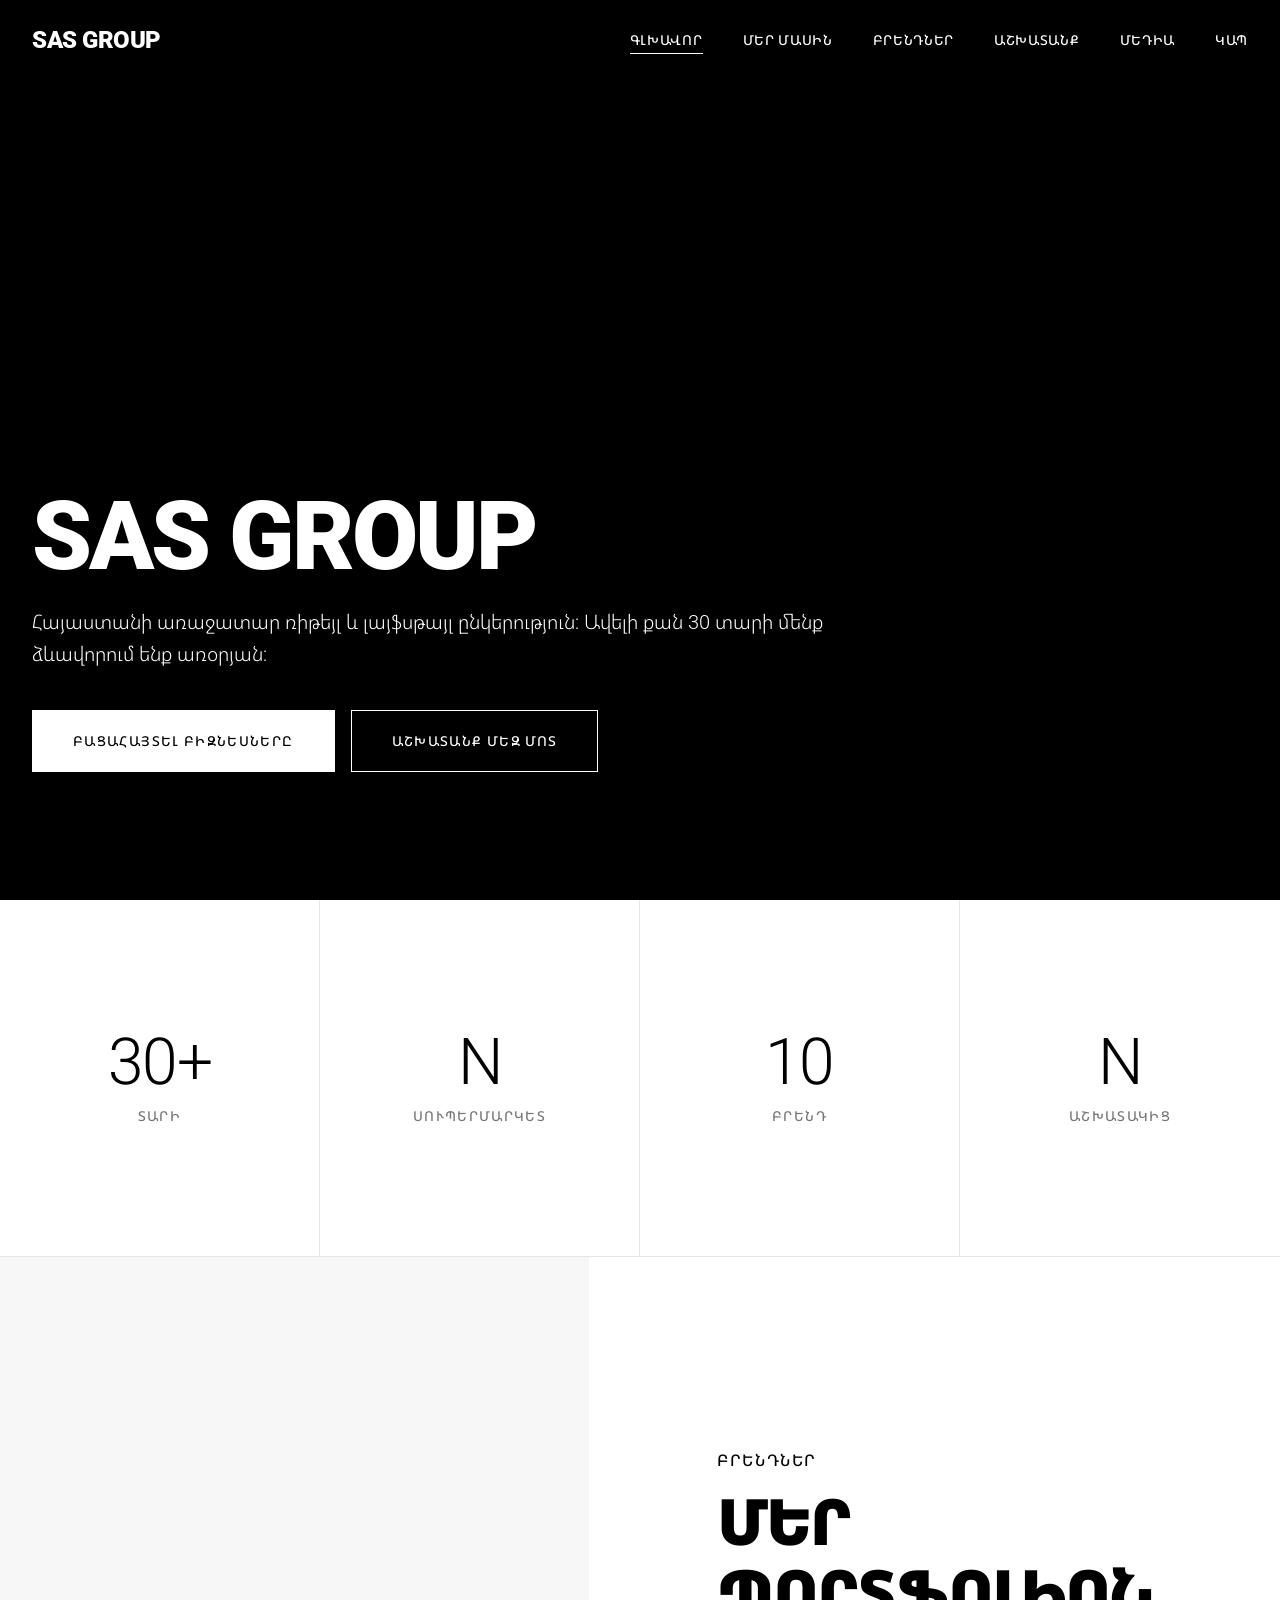
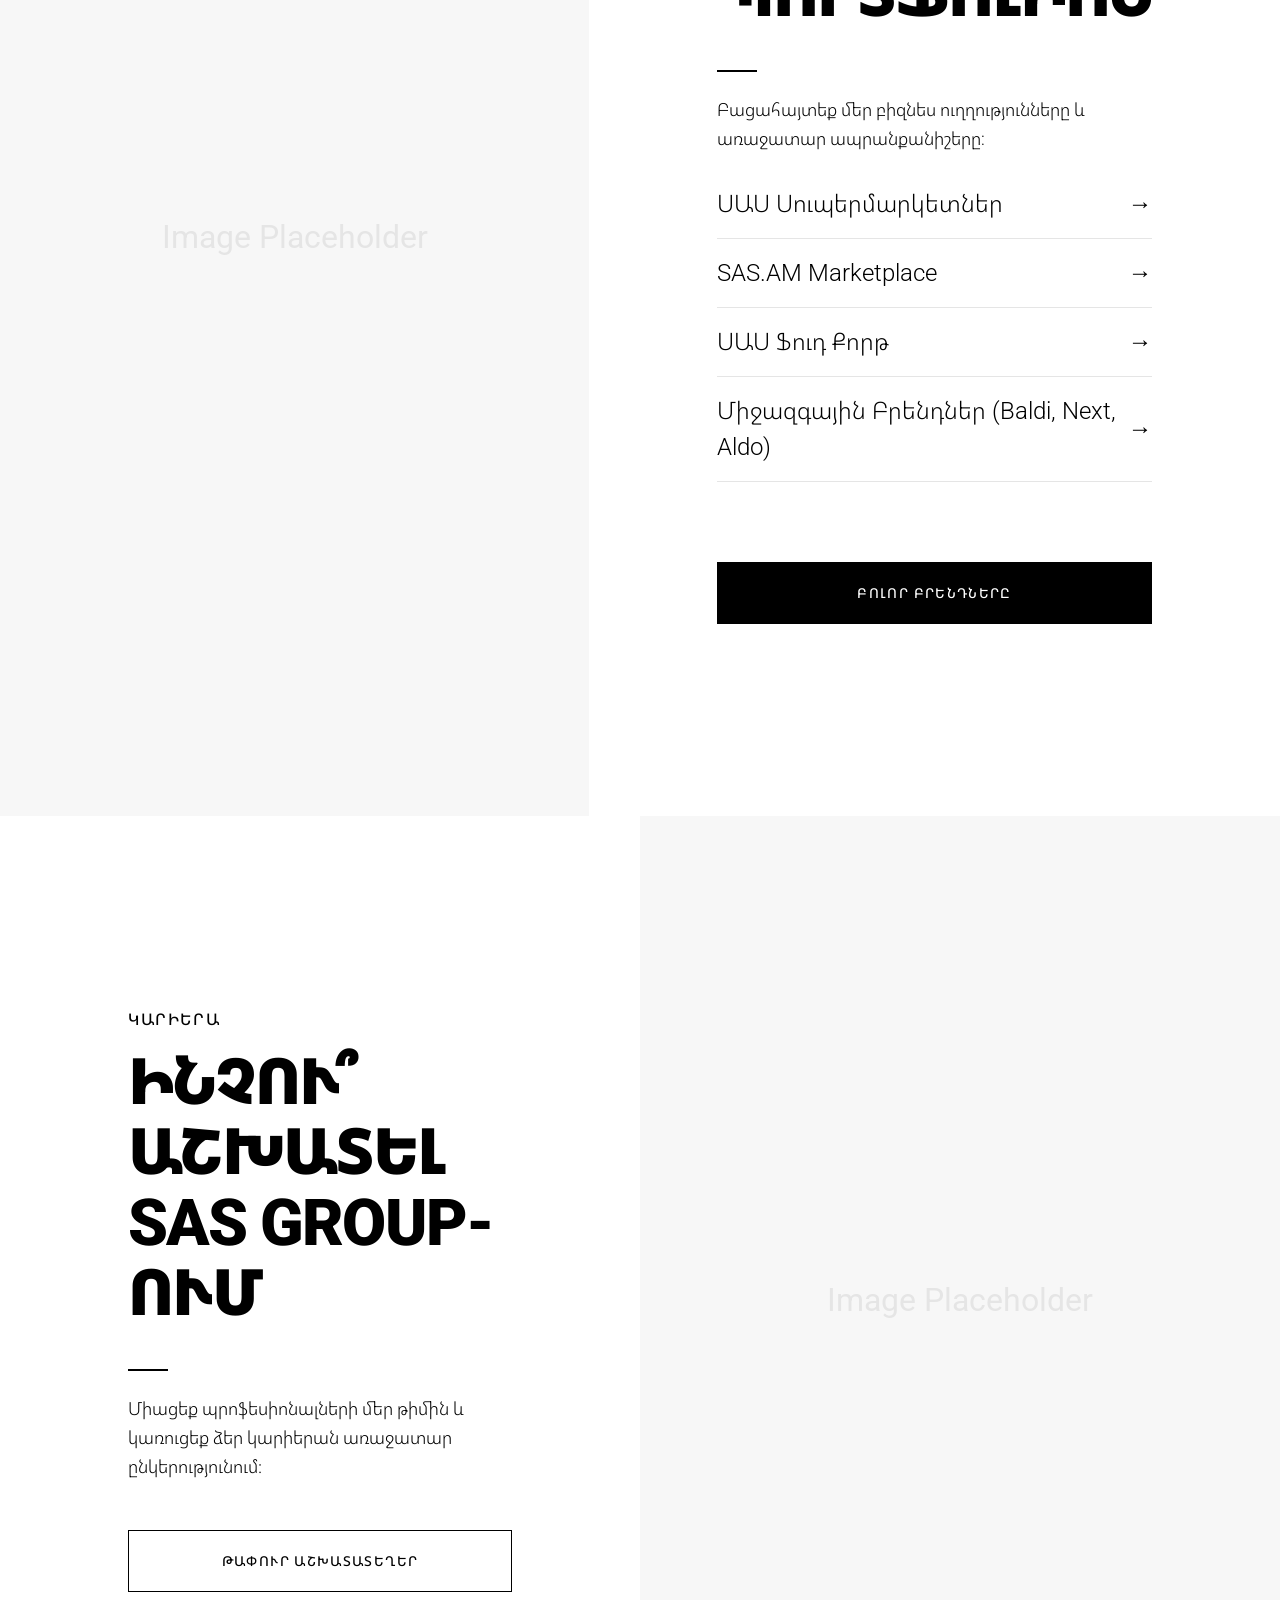
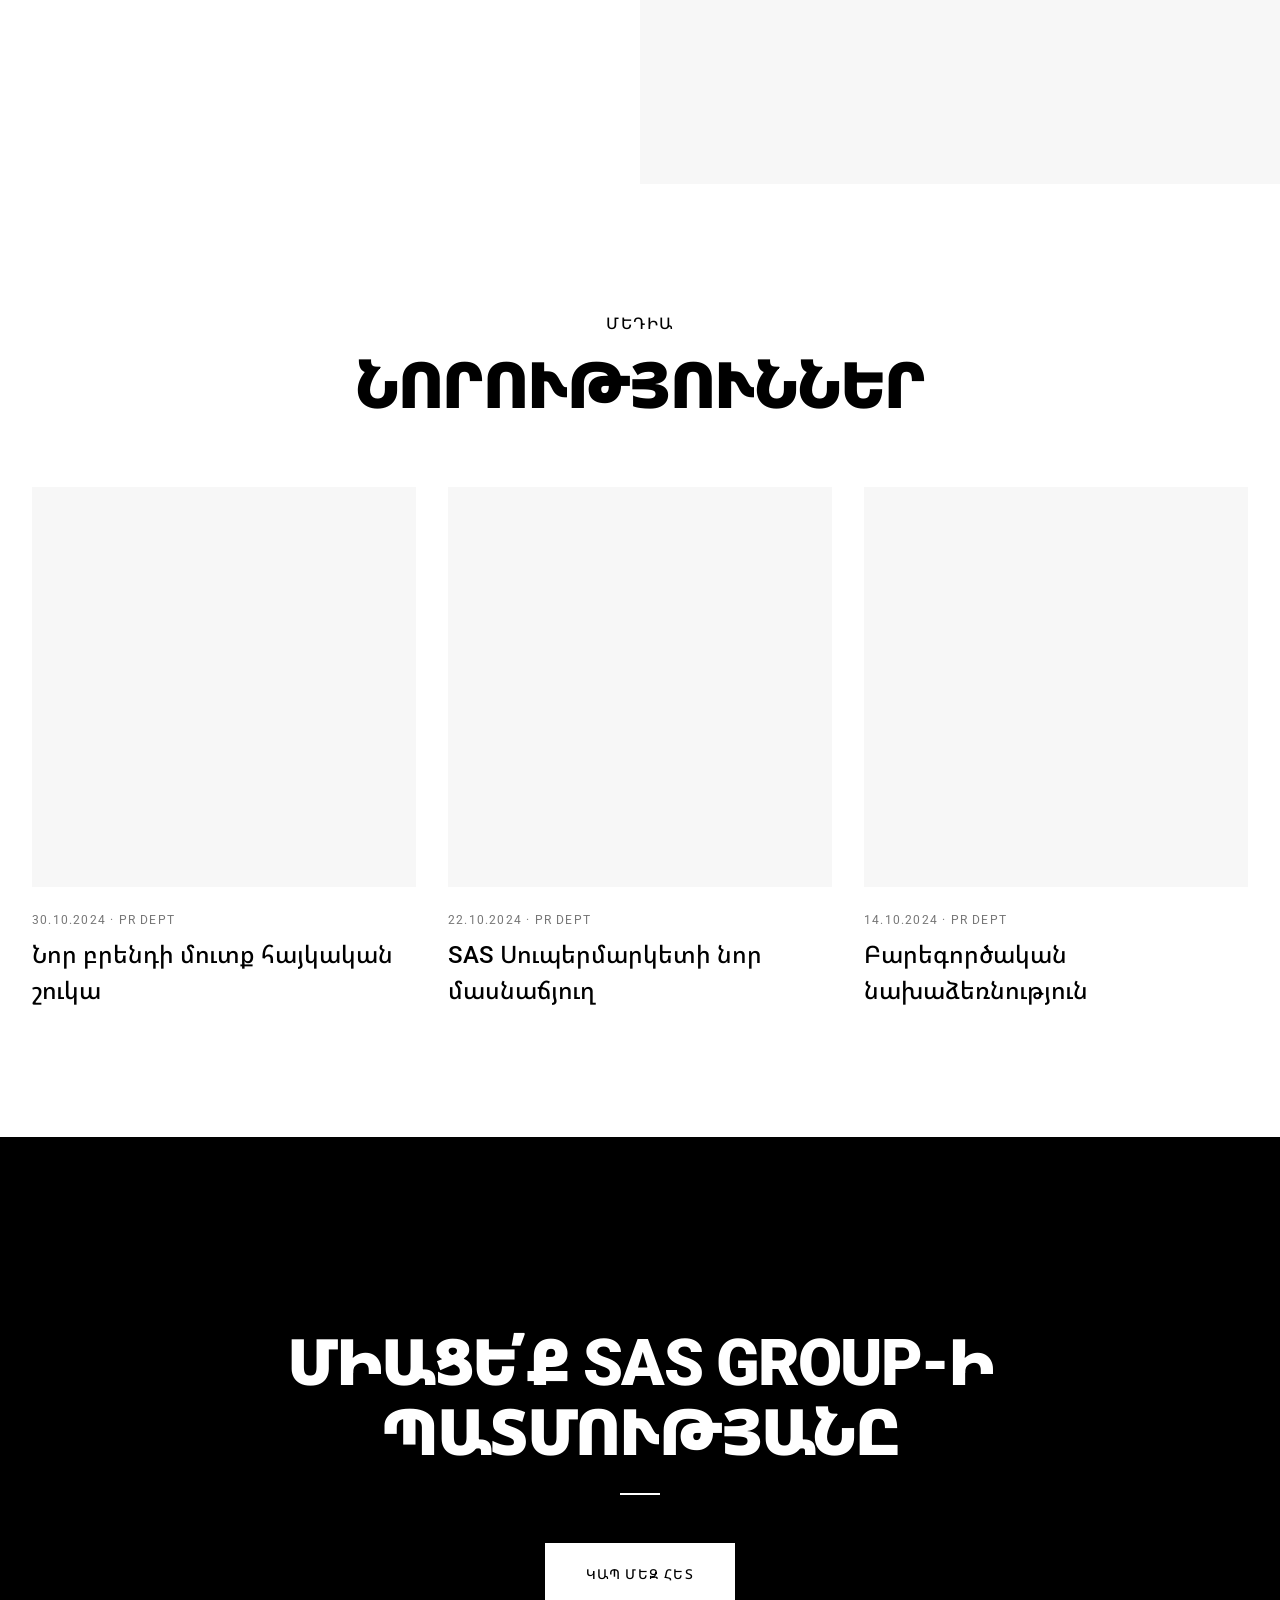
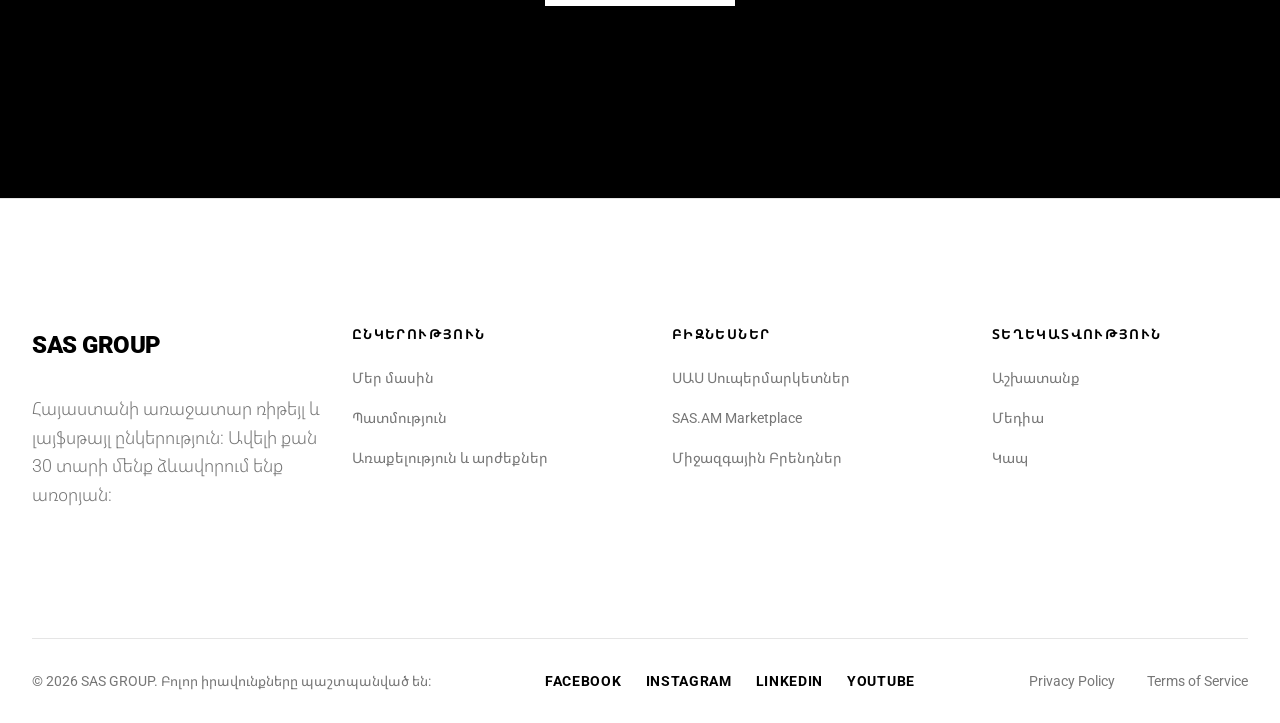
==== website/index.html @ 8ebcf010 "Initial commit" ====
<!DOCTYPE html>
<html lang="hy">
<head>
  <meta charset="UTF-8">
  <meta name="viewport" content="width=device-width, initial-scale=1.0">
  <title>SAS Group</title>
  <meta name="description" content="Հայաստանի առաջատար ռիթեյլ և լայֆսթայլ ընկերություն:">
  <link rel="stylesheet" href="css/style.css">
  <style>
    /* Inditex-style Home Page */
    .hero-fullscreen {
      position: relative;
      height: 100vh;
      width: 100%;
      overflow: hidden;
      display: flex;
      align-items: flex-end;
      padding: var(--spacing-xl) var(--spacing-md);
      color: var(--white);
    }
    
    .hero-video-wrapper {
      position: absolute;
      top: 0;
      left: 0;
      width: 100%;
      height: 100%;
      z-index: -1;
      background: var(--ink);
    }

    .hero-video-wrapper::after {
      content: '';
      position: absolute;
      top: 0;
      left: 0;
      width: 100%;
      height: 100%;
      background: rgba(0, 0, 0, 0.2); /* Subtle dark overlay for text readability */
      pointer-events: none;
    }

    .hero-video-wrapper iframe {
      width: 100vw;
      height: 56.25vw; /* 16:9 Aspect Ratio */
      min-height: 100vh;
      min-width: 177.77vh; /* 16:9 Aspect Ratio */
      position: absolute;
      top: 50%;
      left: 50%;
      transform: translate(-50%, -50%);
      pointer-events: none;
    }

    .hero-content {
      z-index: 10;
      max-width: 800px;
    }

    .hero-content h1 {
      margin-bottom: 1rem;
      text-shadow: 0 4px 12px rgba(0,0,0,0.3);
    }

    .hero-content p {
      font-size: 1.25rem;
      margin-bottom: 2.5rem;
      text-shadow: 0 2px 8px rgba(0,0,0,0.3);
    }

    /* Minimalist Stat Band */
    .stat-band {
      display: grid;
      grid-template-columns: repeat(auto-fit, minmax(200px, 1fr));
      border-bottom: 1px solid var(--grey-300);
    }

    .stat-item {
      padding: var(--spacing-xl) var(--spacing-md);
      text-align: center;
      border-right: 1px solid var(--grey-300);
    }

    .stat-item:last-child {
      border-right: none;
    }

    .stat-item h3 {
      font-size: 4rem;
      font-weight: 300;
      margin-bottom: 0.5rem;
      color: var(--ink);
    }

    .stat-item p {
      font-size: 0.85rem;
      text-transform: uppercase;
      letter-spacing: 0.1em;
      color: var(--grey-600);
      font-weight: 500;
    }

    /* Large imagery blocks */
    .brand-showcase {
      display: grid;
      grid-template-columns: 1fr 1fr;
      min-height: 80vh;
    }

    .brand-showcase-img {
      background: var(--grey-100);
      background-size: cover;
      background-position: center;
      display: flex;
      align-items: center;
      justify-content: center;
      color: var(--grey-300);
      font-size: 2rem;
    }

    .brand-showcase-content {
      padding: var(--spacing-xxl) var(--spacing-xl);
      display: flex;
      flex-direction: column;
      justify-content: center;
      background: var(--white);
    }

    .brand-list {
      list-style: none;
      margin: 2rem 0;
    }

    .brand-list li {
      font-size: 1.5rem;
      font-weight: 300;
      margin-bottom: 1rem;
      border-bottom: 1px solid var(--grey-300);
      padding-bottom: 1rem;
      display: flex;
      justify-content: space-between;
      align-items: center;
    }

    .brand-list li a {
      color: var(--ink);
    }

    .brand-list li a:hover {
      opacity: 0.5;
    }

    /* News Strip Minimal */
    .news-strip {
      display: grid;
      grid-template-columns: repeat(auto-fit, minmax(350px, 1fr));
      gap: 2rem;
      padding: 0 var(--spacing-md);
    }

    .news-item {
      display: block;
      group: hover;
    }

    .news-item-img {
      height: 400px;
      background: var(--grey-100);
      margin-bottom: 1.5rem;
      transition: opacity var(--transition-fast);
    }

    .news-item:hover .news-item-img {
      opacity: 0.8;
    }

    .news-meta {
      font-size: 0.75rem;
      text-transform: uppercase;
      letter-spacing: 0.1em;
      color: var(--grey-600);
      margin-bottom: 0.5rem;
    }

    .news-title {
      font-size: 1.5rem;
      font-weight: 500;
    }

    .cta-minimal {
      padding: var(--spacing-xxl) var(--spacing-md);
      text-align: center;
      background: var(--ink);
      color: var(--white);
    }

    @media (max-width: 992px) {
      .brand-showcase {
        grid-template-columns: 1fr;
      }
      .brand-showcase-img {
        height: 50vh;
      }
      .brand-showcase-content {
        padding: var(--spacing-xl) var(--spacing-md);
      }
      .stat-band {
        grid-template-columns: 1fr 1fr;
      }
      .stat-item {
        border-bottom: 1px solid var(--grey-300);
      }
    }
  </style>
</head>
<body>

  <!-- Header -->
  <header class="site-header">
    <div class="container nav-container">
      <a href="index.html" class="logo">SAS GROUP</a>
      <button class="mobile-menu-btn" aria-label="Toggle menu">
        <svg width="24" height="24" viewBox="0 0 24 24" fill="none" stroke="currentColor" stroke-width="1.5" stroke-linecap="round" stroke-linejoin="round"><line x1="3" y1="12" x2="21" y2="12"></line><line x1="3" y1="6" x2="21" y2="6"></line><line x1="3" y1="18" x2="21" y2="18"></line></svg>
      </button>
      <nav class="main-nav">
        <a href="index.html" class="nav-link active">Գլխավոր</a>
        <a href="about.html" class="nav-link">Մեր մասին</a>
        <a href="brands.html" class="nav-link">Բրենդներ</a>
        <a href="careers.html" class="nav-link">Աշխատանք</a>
        <a href="media.html" class="nav-link">Մեդիա</a>
        <a href="contact.html" class="nav-link">Կապ</a>
      </nav>
    </div>
  </header>

  <main>
    <!-- Hero Section with YouTube Background -->
    <section class="hero-fullscreen">
      <div class="hero-video-wrapper">
        <iframe src="https://www.youtube.com/embed/kv7c38KNfe0?autoplay=1&mute=1&loop=1&playlist=kv7c38KNfe0&controls=0" title="SAS Supermarket&#39;s new application" frameborder="0" allow="accelerometer; autoplay; clipboard-write; encrypted-media; gyroscope; picture-in-picture; web-share" referrerpolicy="strict-origin-when-cross-origin" allowfullscreen></iframe>
      </div>
      <div class="hero-content fade-in-up">
        <h1>SAS GROUP</h1>
        <p>Հայաստանի առաջատար ռիթեյլ և լայֆսթայլ ընկերություն: Ավելի քան 30 տարի մենք ձևավորում ենք առօրյան:</p>
        <div style="display: flex; gap: 1rem; flex-wrap: wrap;">
          <a href="brands.html" class="btn btn-white">Բացահայտել Բիզնեսները</a>
          <a href="careers.html" class="btn btn-outline-white">Աշխատանք մեզ մոտ</a>
        </div>
      </div>
    </section>

    <!-- Minimalist Stat Band -->
    <section class="stat-band fade-in-up">
      <div class="stat-item">
        <h3>30+</h3>
        <p>տարի</p>
      </div>
      <div class="stat-item">
        <h3>N</h3>
        <p>սուպերմարկետ</p>
      </div>
      <div class="stat-item">
        <h3>10</h3>
        <p>բրենդ</p>
      </div>
      <div class="stat-item">
        <h3>N</h3>
        <p>աշխատակից</p>
      </div>
    </section>

    <!-- Edge-to-Edge Brand Showcase -->
    <section class="brand-showcase edge-to-edge">
      <div class="brand-showcase-img">
        <span>Image Placeholder</span>
      </div>
      <div class="brand-showcase-content fade-in-up">
        <span class="subtitle">Բրենդներ</span>
        <h2>Մեր Պորտֆոլիոն</h2>
        <div class="divider-short"></div>
        <p>Բացահայտեք մեր բիզնես ուղղությունները և առաջատար ապրանքանիշերը:</p>
        
        <ul class="brand-list">
          <li><a href="brands.html">ՍԱՍ Սուպերմարկետներ</a> <span>&rarr;</span></li>
          <li><a href="https://sas.am" target="_blank">SAS.AM Marketplace</a> <span>&rarr;</span></li>
          <li><a href="brands.html">ՍԱՍ Ֆուդ Քորթ</a> <span>&rarr;</span></li>
          <li><a href="brands.html">Միջազգային Բրենդներ (Baldi, Next, Aldo)</a> <span>&rarr;</span></li>
        </ul>

        <a href="brands.html" class="btn btn-primary" style="margin-top: 2rem;">Բոլոր Բրենդները</a>
      </div>
    </section>

    <section class="brand-showcase edge-to-edge" style="direction: rtl;">
      <div class="brand-showcase-img">
        <span>Image Placeholder</span>
      </div>
      <div class="brand-showcase-content fade-in-up" style="direction: ltr;">
        <span class="subtitle">Կարիերա</span>
        <h2>Ինչու՞ աշխատել SAS Group-ում</h2>
        <div class="divider-short"></div>
        <p>Միացեք պրոֆեսիոնալների մեր թիմին և կառուցեք ձեր կարիերան առաջատար ընկերությունում։</p>
        
        <a href="careers.html" class="btn btn-secondary" style="margin-top: 3rem;">Թափուր Աշխատատեղեր</a>
      </div>
    </section>

    <!-- Editorial News Strip -->
    <section class="section container">
      <div class="fade-in-up" style="text-align: center; margin-bottom: 4rem;">
        <span class="subtitle">Մեդիա</span>
        <h2>Նորություններ</h2>
      </div>
      
      <div class="news-strip">
        <a href="media.html" class="news-item fade-in-up">
          <div class="news-item-img"></div>
          <div class="news-meta">30.10.2024 &middot; PR Dept</div>
          <div class="news-title">Նոր բրենդի մուտք հայկական շուկա</div>
        </a>
        <a href="media.html" class="news-item fade-in-up" style="transition-delay: 0.1s;">
          <div class="news-item-img"></div>
          <div class="news-meta">22.10.2024 &middot; PR Dept</div>
          <div class="news-title">SAS Սուպերմարկետի նոր մասնաճյուղ</div>
        </a>
        <a href="media.html" class="news-item fade-in-up" style="transition-delay: 0.2s;">
          <div class="news-item-img"></div>
          <div class="news-meta">14.10.2024 &middot; PR Dept</div>
          <div class="news-title">Բարեգործական նախաձեռնություն</div>
        </a>
      </div>
    </section>

    <!-- Minimal CTA -->
    <section class="cta-minimal edge-to-edge fade-in-up">
      <div class="container">
        <h2>Միացե՛ք SAS Group-ի պատմությանը</h2>
        <div class="divider-short divider-center" style="background-color: var(--white);"></div>
        <div style="margin-top: 3rem;">
          <a href="contact.html" class="btn btn-white">Կապ մեզ հետ</a>
        </div>
      </div>
    </section>
  </main>

  <!-- Footer -->
  <footer class="site-footer">
    <div class="container">
      <div class="footer-grid">
        <div class="footer-col" style="flex: 2; min-width: 300px;">
          <a href="index.html" class="logo" style="margin-bottom: 2rem; display: block;">SAS GROUP</a>
          <p class="text-muted" style="max-width: 400px;">Հայաստանի առաջատար ռիթեյլ և լայֆսթայլ ընկերություն: Ավելի քան 30 տարի մենք ձևավորում ենք առօրյան:</p>
        </div>
        
        <div class="footer-col">
          <h4>Ընկերություն</h4>
          <ul class="footer-links">
            <li><a href="about.html">Մեր մասին</a></li>
            <li><a href="about.html#history">Պատմություն</a></li>
            <li><a href="about.html#mission">Առաքելություն և արժեքներ</a></li>
          </ul>
        </div>
        
        <div class="footer-col">
          <h4>Բիզնեսներ</h4>
          <ul class="footer-links">
            <li><a href="brands.html">ՍԱՍ Սուպերմարկետներ</a></li>
            <li><a href="https://sas.am">SAS.AM Marketplace</a></li>
            <li><a href="brands.html">Միջազգային Բրենդներ</a></li>
          </ul>
        </div>
        
        <div class="footer-col">
          <h4>Տեղեկատվություն</h4>
          <ul class="footer-links">
            <li><a href="careers.html">Աշխատանք</a></li>
            <li><a href="media.html">Մեդիա</a></li>
            <li><a href="contact.html">Կապ</a></li>
          </ul>
        </div>
      </div>
      
      <div class="footer-bottom">
        <div>&copy; 2026 SAS GROUP. Բոլոր իրավունքները պաշտպանված են:</div>
        <div class="social-links" style="margin-top: 0;">
          <a href="#">Facebook</a>
          <a href="#">Instagram</a>
          <a href="#">LinkedIn</a>
          <a href="#">YouTube</a>
        </div>
        <div style="display: flex; gap: 2rem;">
          <a href="#">Privacy Policy</a>
          <a href="#">Terms of Service</a>
        </div>
      </div>
    </div>
  </footer>

  <script src="js/main.js"></script>
</body>
</html>
---- website/css/style.css ----
@import url('https://fonts.googleapis.com/css2?family=Roboto:wght@300;400;500;700;900&family=Noto+Sans+Armenian:wght@300;400;500;700;900&display=swap');

:root {
  /* Inditex Minimalist Colors */
  --ink: #000000;
  --ink-light: #333333;
  --grey-600: #767676;
  --grey-300: #E5E5E5;
  --grey-100: #F7F7F7;
  --white: #FFFFFF;
  
  /* Brand Accents (used very sparingly) */
  --cobalt: #015CAB;
  --red: #EB262E;

  /* Typography */
  --font-primary: "Roboto", "Noto Sans Armenian", sans-serif;
  
  /* Spacing */
  --spacing-xs: 0.5rem;
  --spacing-sm: 1rem;
  --spacing-md: 2rem;
  --spacing-lg: 4rem;
  --spacing-xl: 8rem;
  --spacing-xxl: 12rem;

  /* Transitions */
  --transition-fast: 0.3s cubic-bezier(0.25, 0.46, 0.45, 0.94);
  --transition-slow: 0.8s cubic-bezier(0.16, 1, 0.3, 1);
  
  /* Radii - Sharp edges for editorial look */
  --radius-sm: 0;
  --radius-md: 0;
  --radius-lg: 0;
}

/* Reset */
* {
  box-sizing: border-box;
  margin: 0;
  padding: 0;
}

html {
  scroll-behavior: smooth;
  font-size: 16px;
}

body {
  font-family: var(--font-primary);
  color: var(--ink);
  background-color: var(--white);
  line-height: 1.5;
  -webkit-font-smoothing: antialiased;
  -moz-osx-font-smoothing: grayscale;
  overflow-x: hidden;
}

a {
  text-decoration: none;
  color: inherit;
  transition: color var(--transition-fast), opacity var(--transition-fast);
}

img, video, iframe {
  max-width: 100%;
  height: auto;
  display: block;
}

/* Layout */
.container {
  width: 100%;
  max-width: 1440px;
  margin: 0 auto;
  padding: 0 var(--spacing-md);
}

.section {
  padding: var(--spacing-xl) 0;
}

.edge-to-edge {
  padding-left: 0;
  padding-right: 0;
  max-width: 100%;
}

/* Typography - Bold, stark, contrasting */
h1, h2, h3, h4, h5, h6 {
  font-weight: 900;
  line-height: 1.1;
  margin-bottom: var(--spacing-sm);
  letter-spacing: -0.03em;
  text-transform: uppercase;
}

h1 { font-size: clamp(3rem, 8vw, 6rem); }
h2 { font-size: clamp(2.5rem, 5vw, 4rem); }
h3 { font-size: 2rem; }
h4 { font-size: 1.25rem; font-weight: 700; letter-spacing: 0; }

p {
  font-weight: 300;
  font-size: 1.125rem;
  line-height: 1.6;
}

.text-muted {
  color: var(--grey-600);
}

.subtitle {
  font-size: 1rem;
  font-weight: 500;
  text-transform: uppercase;
  letter-spacing: 0.1em;
  margin-bottom: 1rem;
  display: block;
}

/* Header & Navigation */
.site-header {
  position: fixed;
  top: 0;
  left: 0;
  width: 100%;
  z-index: 100;
  background: transparent;
  transition: background-color var(--transition-fast), color var(--transition-fast);
  color: var(--white);
}

.site-header.scrolled {
  background: var(--white);
  color: var(--ink);
  border-bottom: 1px solid var(--grey-300);
}

.site-header.dark-mode {
  color: var(--ink); /* Used for pages without a dark hero */
}

.nav-container {
  display: flex;
  align-items: center;
  justify-content: space-between;
  height: 80px;
}

.logo {
  font-size: 1.5rem;
  font-weight: 900;
  letter-spacing: -0.02em;
}

/* Override the colored logo for Inditex style */
.logo .sas, .logo .group {
  color: inherit; 
}

.main-nav {
  display: flex;
  gap: 2.5rem;
  align-items: center;
}

.nav-link {
  font-size: 0.85rem;
  font-weight: 500;
  text-transform: uppercase;
  letter-spacing: 0.05em;
  position: relative;
}

.nav-link::after {
  content: '';
  position: absolute;
  bottom: -4px;
  left: 0;
  width: 100%;
  height: 1px;
  background-color: currentColor;
  transform: scaleX(0);
  transform-origin: right;
  transition: transform var(--transition-fast);
}

.nav-link:hover::after, .nav-link.active::after {
  transform: scaleX(1);
  transform-origin: left;
}

.mobile-menu-btn {
  display: none;
  background: none;
  border: none;
  cursor: pointer;
  color: inherit;
}

/* Buttons */
.btn {
  display: inline-flex;
  align-items: center;
  justify-content: center;
  padding: 1.25rem 2.5rem;
  font-weight: 500;
  font-size: 0.85rem;
  text-transform: uppercase;
  letter-spacing: 0.1em;
  border-radius: 0;
  cursor: pointer;
  transition: all var(--transition-fast);
  text-align: center;
}

.btn-primary {
  background-color: var(--ink);
  color: var(--white);
  border: 1px solid var(--ink);
}

.btn-primary:hover {
  background-color: transparent;
  color: var(--ink);
}

.btn-secondary {
  background-color: transparent;
  color: var(--ink);
  border: 1px solid var(--ink);
}

.btn-secondary:hover {
  background-color: var(--ink);
  color: var(--white);
}

.btn-white {
  background-color: var(--white);
  color: var(--ink);
  border: 1px solid var(--white);
}

.btn-white:hover {
  background-color: transparent;
  color: var(--white);
}

.btn-outline-white {
  background-color: transparent;
  color: var(--white);
  border: 1px solid var(--white);
}

.btn-outline-white:hover {
  background-color: var(--white);
  color: var(--ink);
}

/* Hairline dividers */
.divider {
  width: 100%;
  height: 1px;
  background-color: var(--grey-300);
  margin: var(--spacing-lg) 0;
}

.divider-short {
  width: 40px;
  height: 2px;
  background-color: var(--ink);
  margin: 1.5rem 0;
}

.divider-center {
  margin-left: auto;
  margin-right: auto;
}

/* Footer */
.site-footer {
  background-color: var(--white);
  color: var(--ink);
  padding: var(--spacing-xl) 0 var(--spacing-md);
  border-top: 1px solid var(--grey-300);
}

.footer-grid {
  display: grid;
  grid-template-columns: repeat(auto-fit, minmax(200px, 1fr));
  gap: var(--spacing-lg);
  margin-bottom: var(--spacing-xl);
}

.footer-col h4 {
  color: var(--ink);
  font-size: 0.85rem;
  text-transform: uppercase;
  letter-spacing: 0.1em;
  margin-bottom: 1.5rem;
}

.footer-links {
  list-style: none;
}

.footer-links li {
  margin-bottom: 1rem;
}

.footer-links a {
  color: var(--grey-600);
  font-size: 0.9rem;
}

.footer-links a:hover {
  color: var(--ink);
}

.social-links {
  display: flex;
  gap: 1.5rem;
  margin-top: 1rem;
}

.social-links a {
  color: var(--ink);
  font-size: 0.85rem;
  text-transform: uppercase;
  font-weight: 700;
  letter-spacing: 0.05em;
}

.social-links a:hover {
  opacity: 0.6;
}

.footer-bottom {
  border-top: 1px solid var(--grey-300);
  padding-top: var(--spacing-md);
  display: flex;
  justify-content: space-between;
  align-items: center;
  color: var(--grey-600);
  font-size: 0.85rem;
  flex-wrap: wrap;
  gap: 1rem;
}

/* Utility Animations */
.fade-in-up {
  opacity: 0;
  transform: translateY(40px);
  transition: opacity var(--transition-slow), transform var(--transition-slow);
}

.fade-in-up.visible {
  opacity: 1;
  transform: translateY(0);
}

/* Responsive */
@media (max-width: 992px) {
  .main-nav {
    position: fixed;
    top: 0;
    left: 0;
    width: 100%;
    height: 100vh;
    background: var(--white);
    color: var(--ink);
    flex-direction: column;
    justify-content: center;
    align-items: center;
    gap: 2rem;
    opacity: 0;
    visibility: hidden;
    transition: all var(--transition-fast);
  }

  .main-nav.active {
    opacity: 1;
    visibility: visible;
  }

  .nav-link {
    font-size: 2rem;
  }

  .mobile-menu-btn {
    display: block;
    z-index: 101;
  }
}
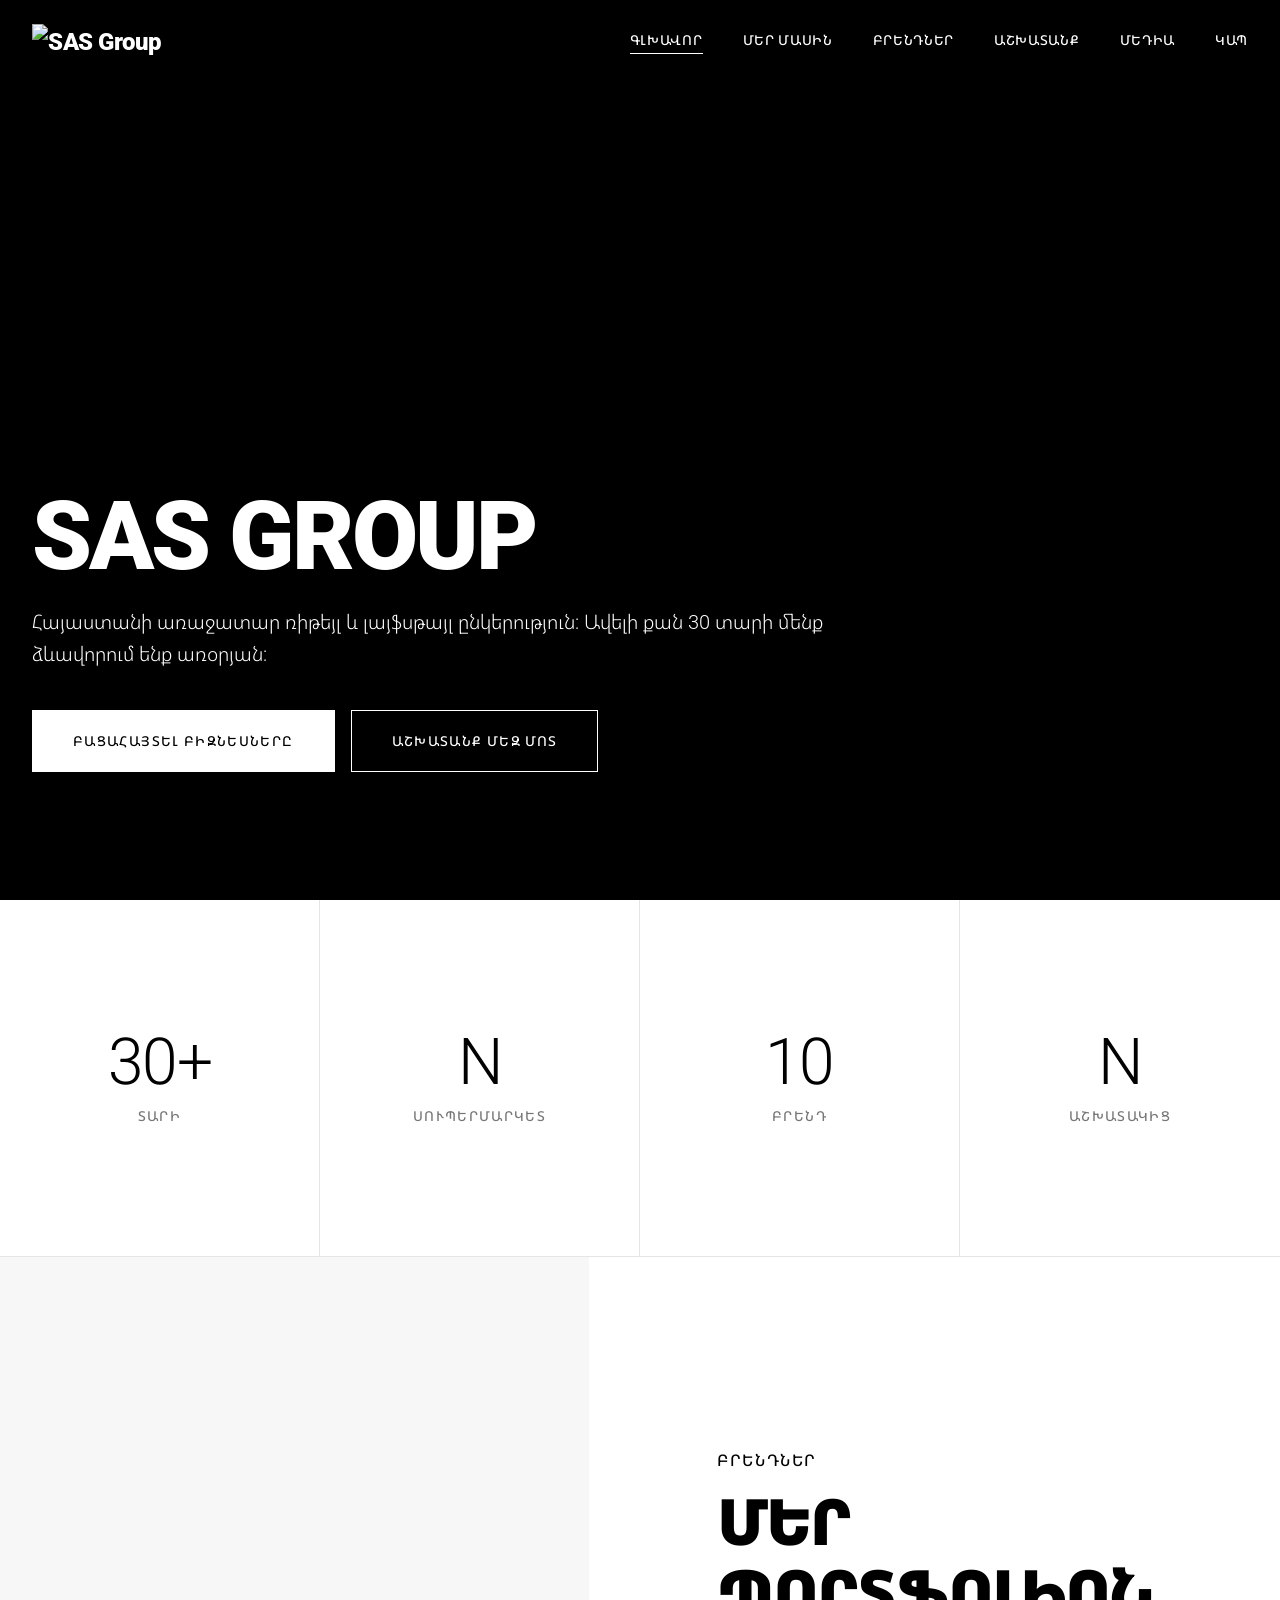
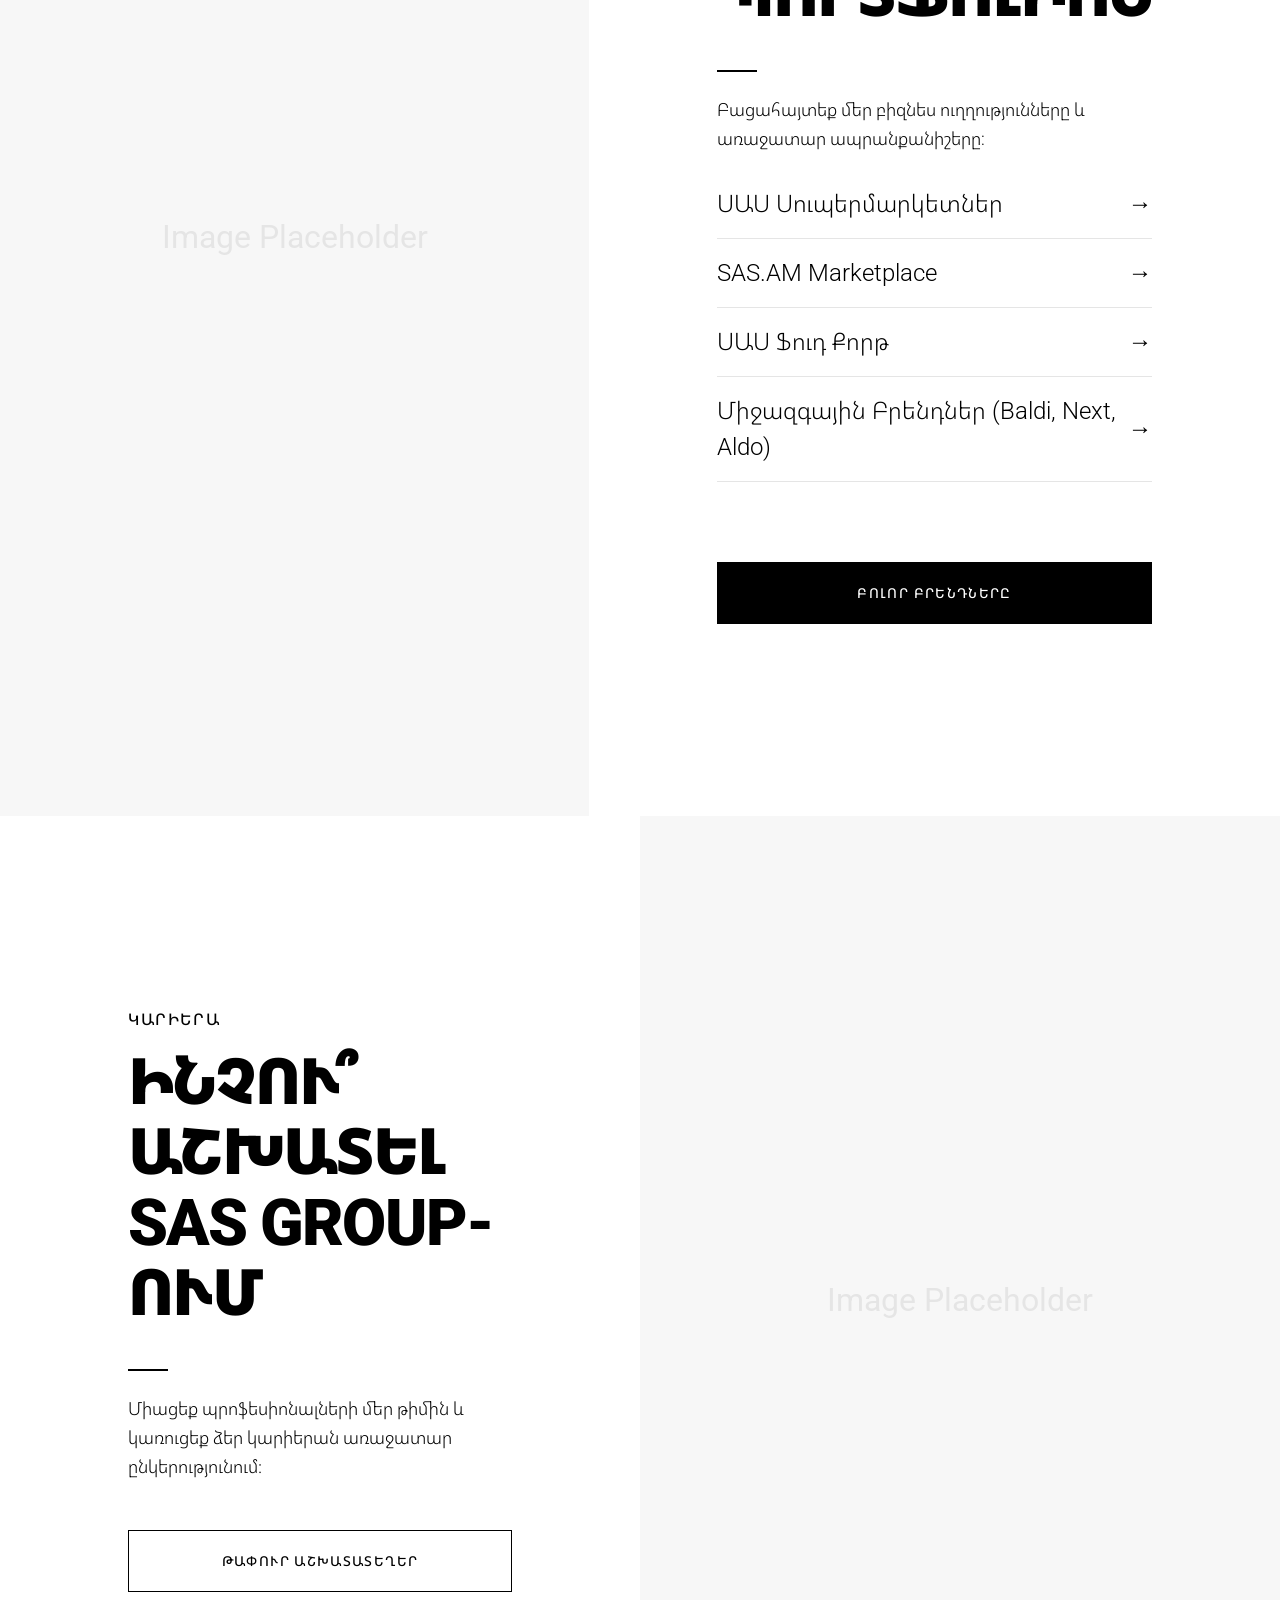
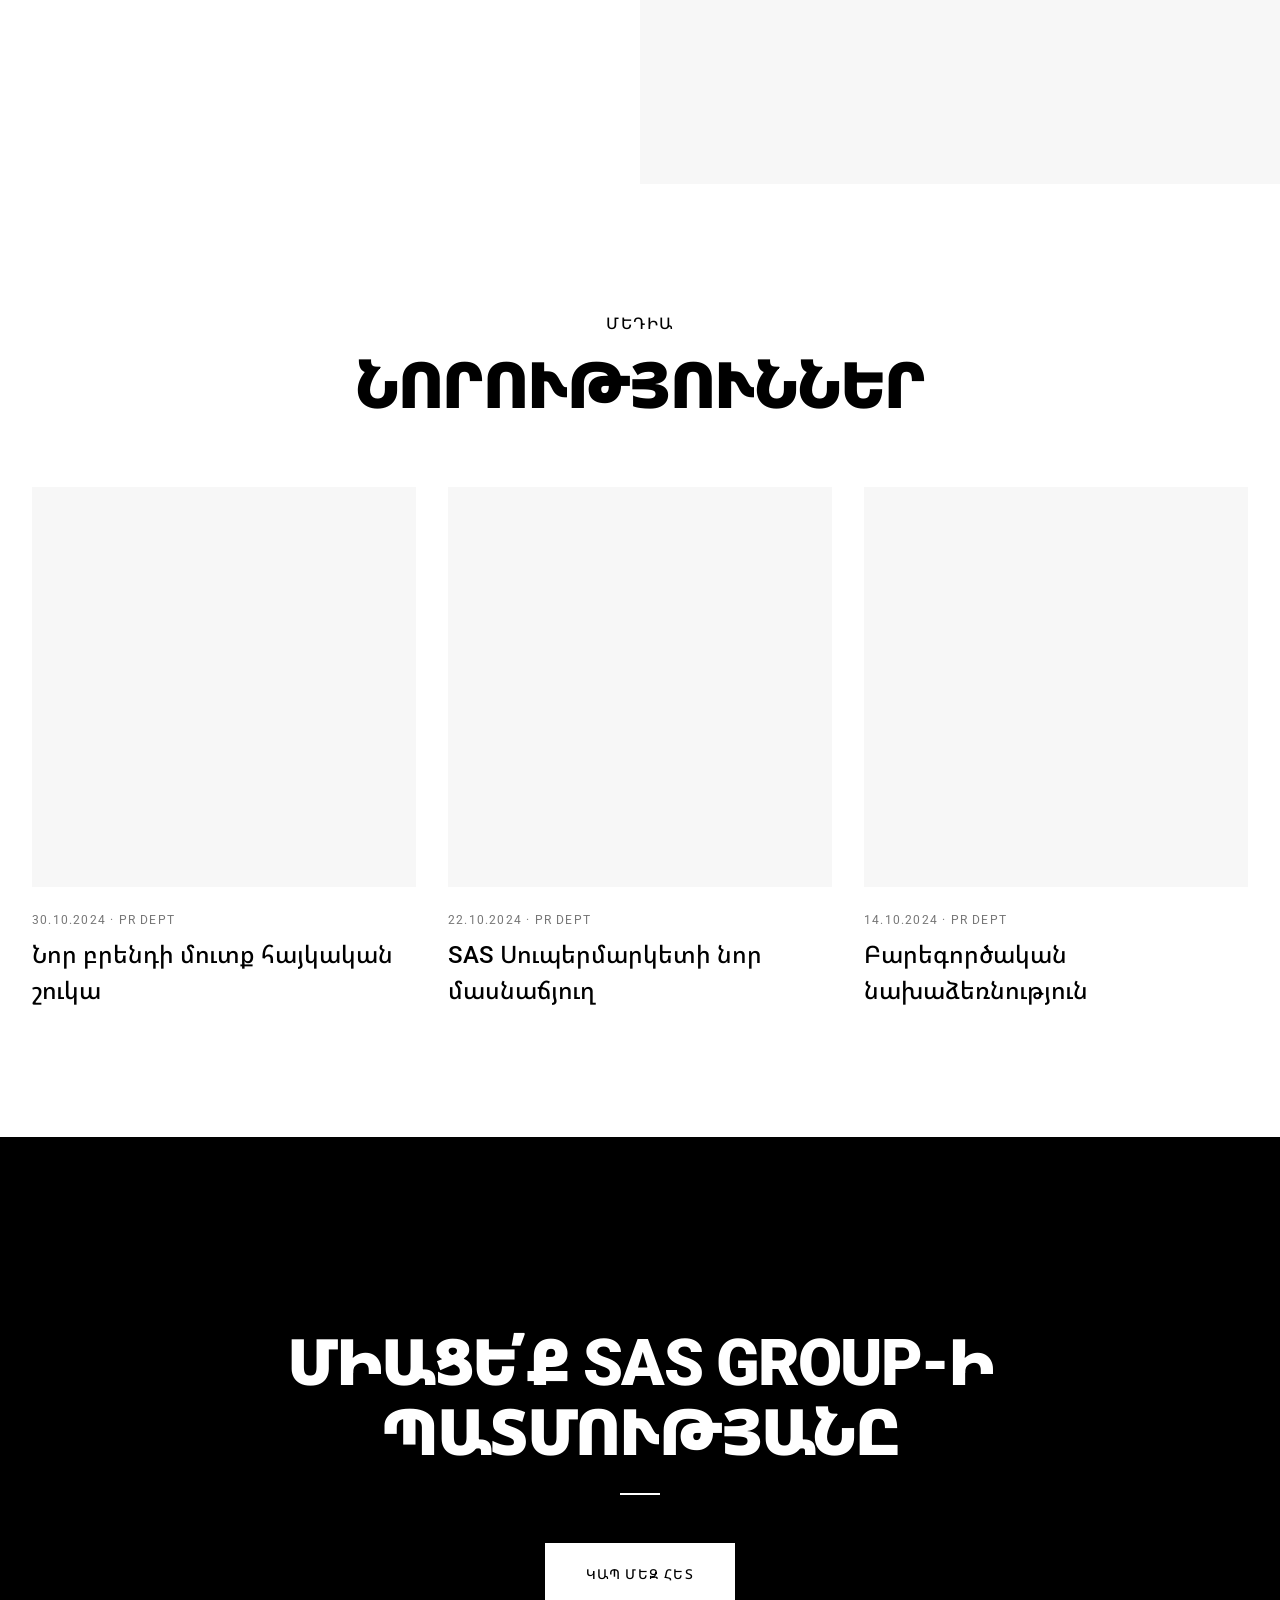
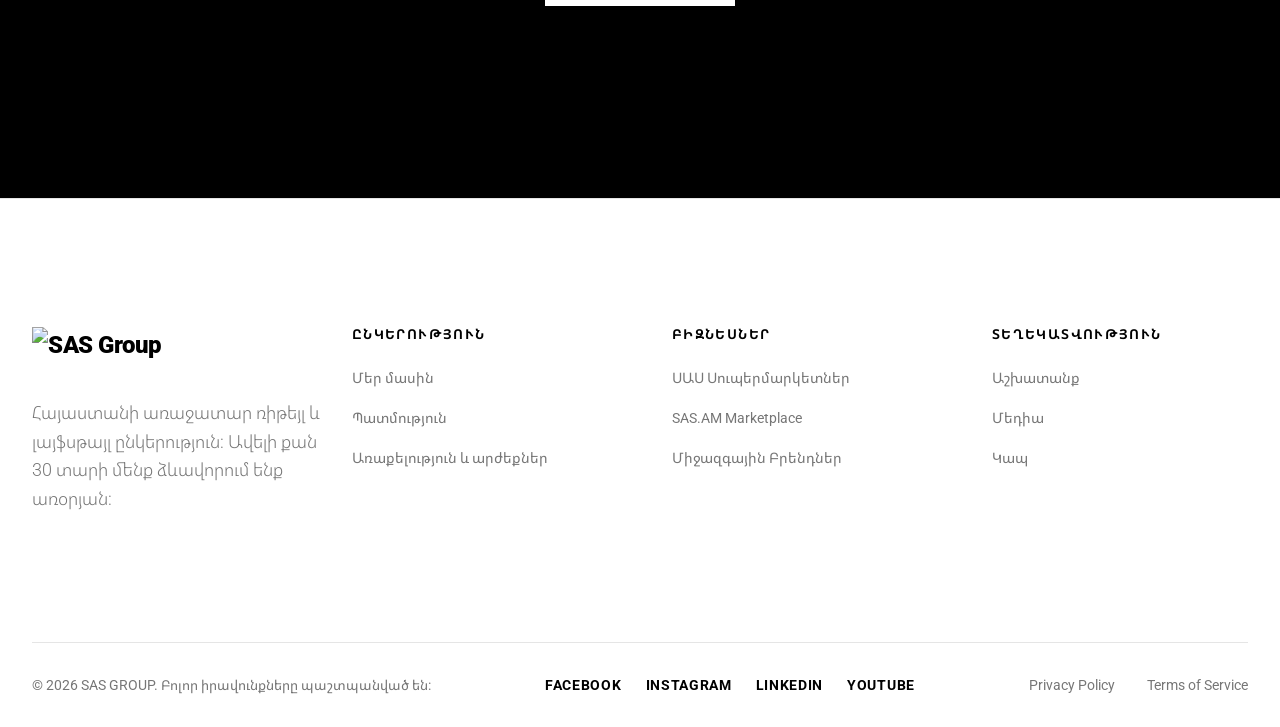
==== commit 82f8f18d: "Update text logos to image logos" ====
--- a/website/index.html
+++ b/website/index.html
@@ -218,7 +218,7 @@
   <!-- Header -->
   <header class="site-header">
     <div class="container nav-container">
-      <a href="index.html" class="logo">SAS GROUP</a>
+      <a href="index.html" class="logo"><img src="https://cdn.staff.am/staff.am/upload/3/e/c/4/3ec48d49.png.webp" alt="SAS Group" style="height: 32px; width: auto; object-fit: contain;"></a>
       <button class="mobile-menu-btn" aria-label="Toggle menu">
         <svg width="24" height="24" viewBox="0 0 24 24" fill="none" stroke="currentColor" stroke-width="1.5" stroke-linecap="round" stroke-linejoin="round"><line x1="3" y1="12" x2="21" y2="12"></line><line x1="3" y1="6" x2="21" y2="6"></line><line x1="3" y1="18" x2="21" y2="18"></line></svg>
       </button>
@@ -348,7 +348,9 @@
     <div class="container">
       <div class="footer-grid">
         <div class="footer-col" style="flex: 2; min-width: 300px;">
-          <a href="index.html" class="logo" style="margin-bottom: 2rem; display: block;">SAS GROUP</a>
+          <a href="index.html" class="logo" style="margin-bottom: 2rem; display: block;">
+            <img src="https://cdn.staff.am/staff.am/upload/3/e/c/4/3ec48d49.png.webp" alt="SAS Group" style="height: 40px; width: auto; object-fit: contain;">
+          </a>
           <p class="text-muted" style="max-width: 400px;">Հայաստանի առաջատար ռիթեյլ և լայֆսթայլ ընկերություն: Ավելի քան 30 տարի մենք ձևավորում ենք առօրյան:</p>
         </div>
         
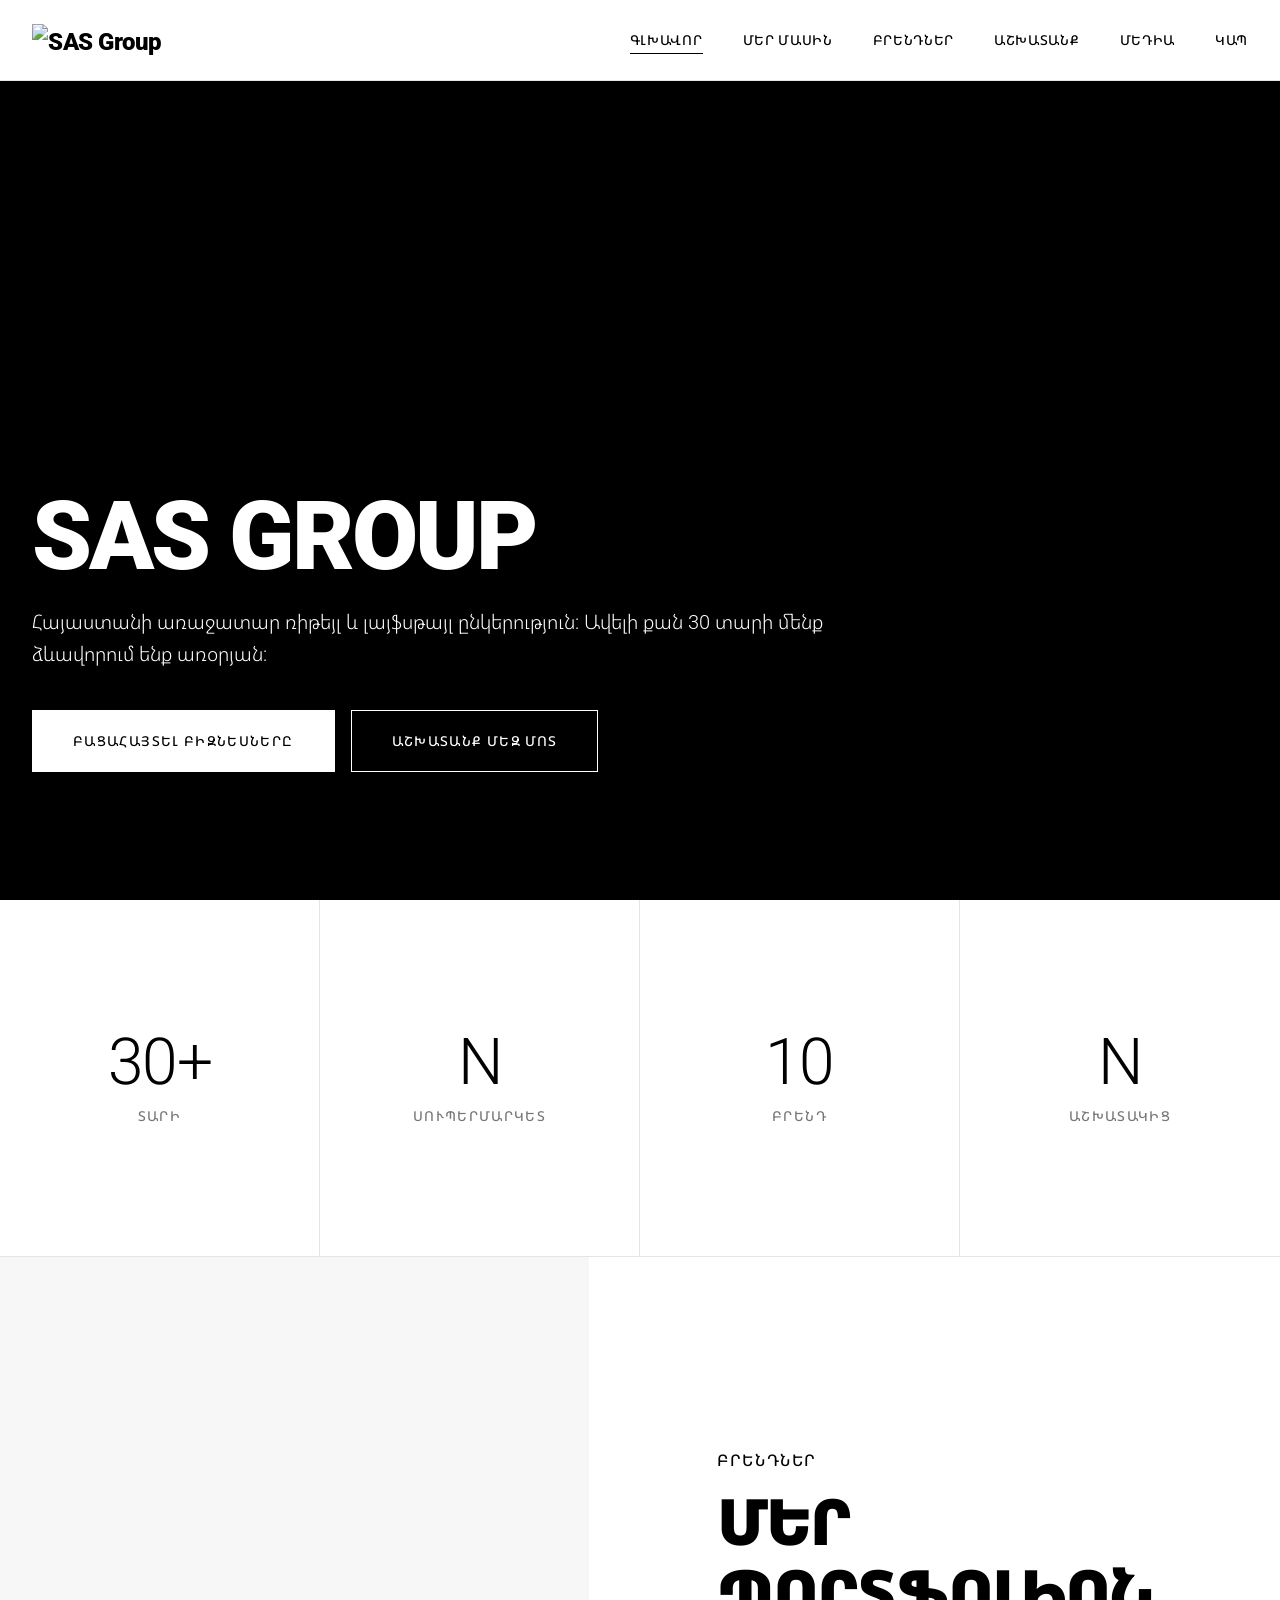
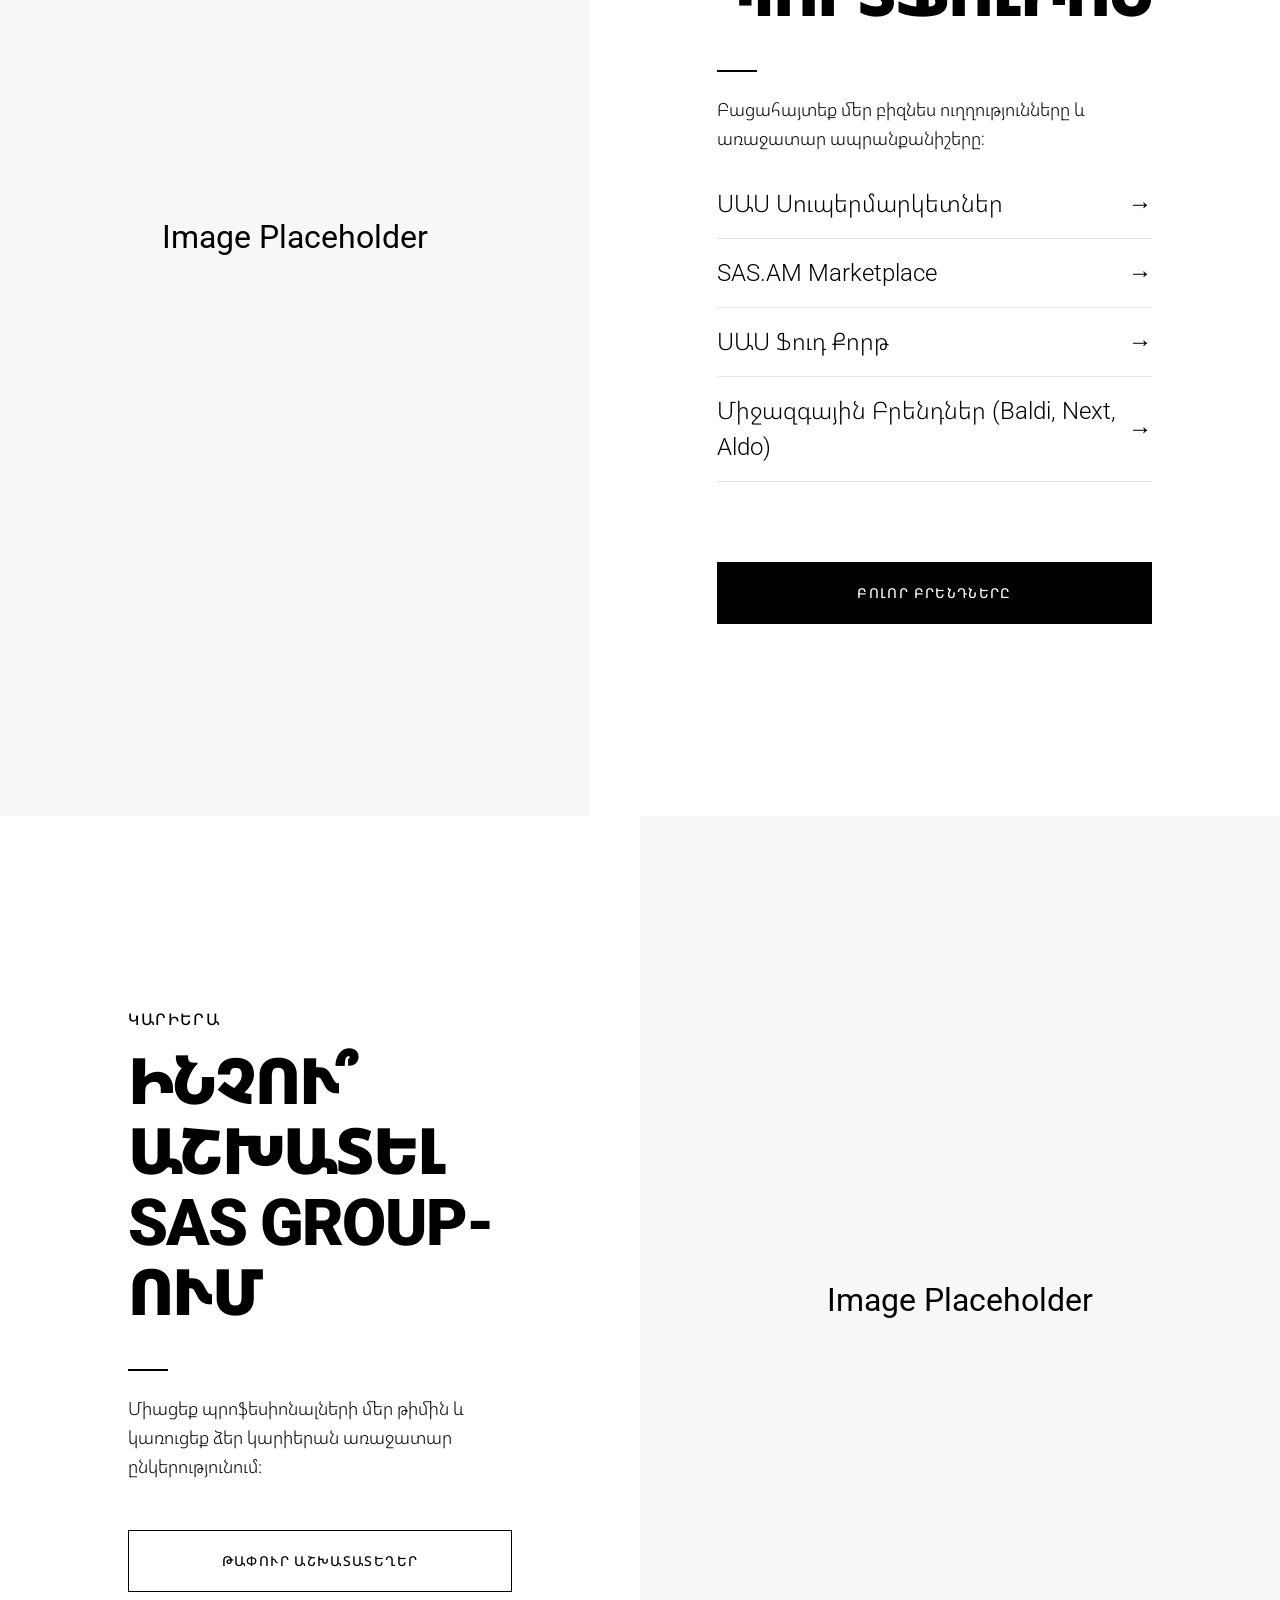
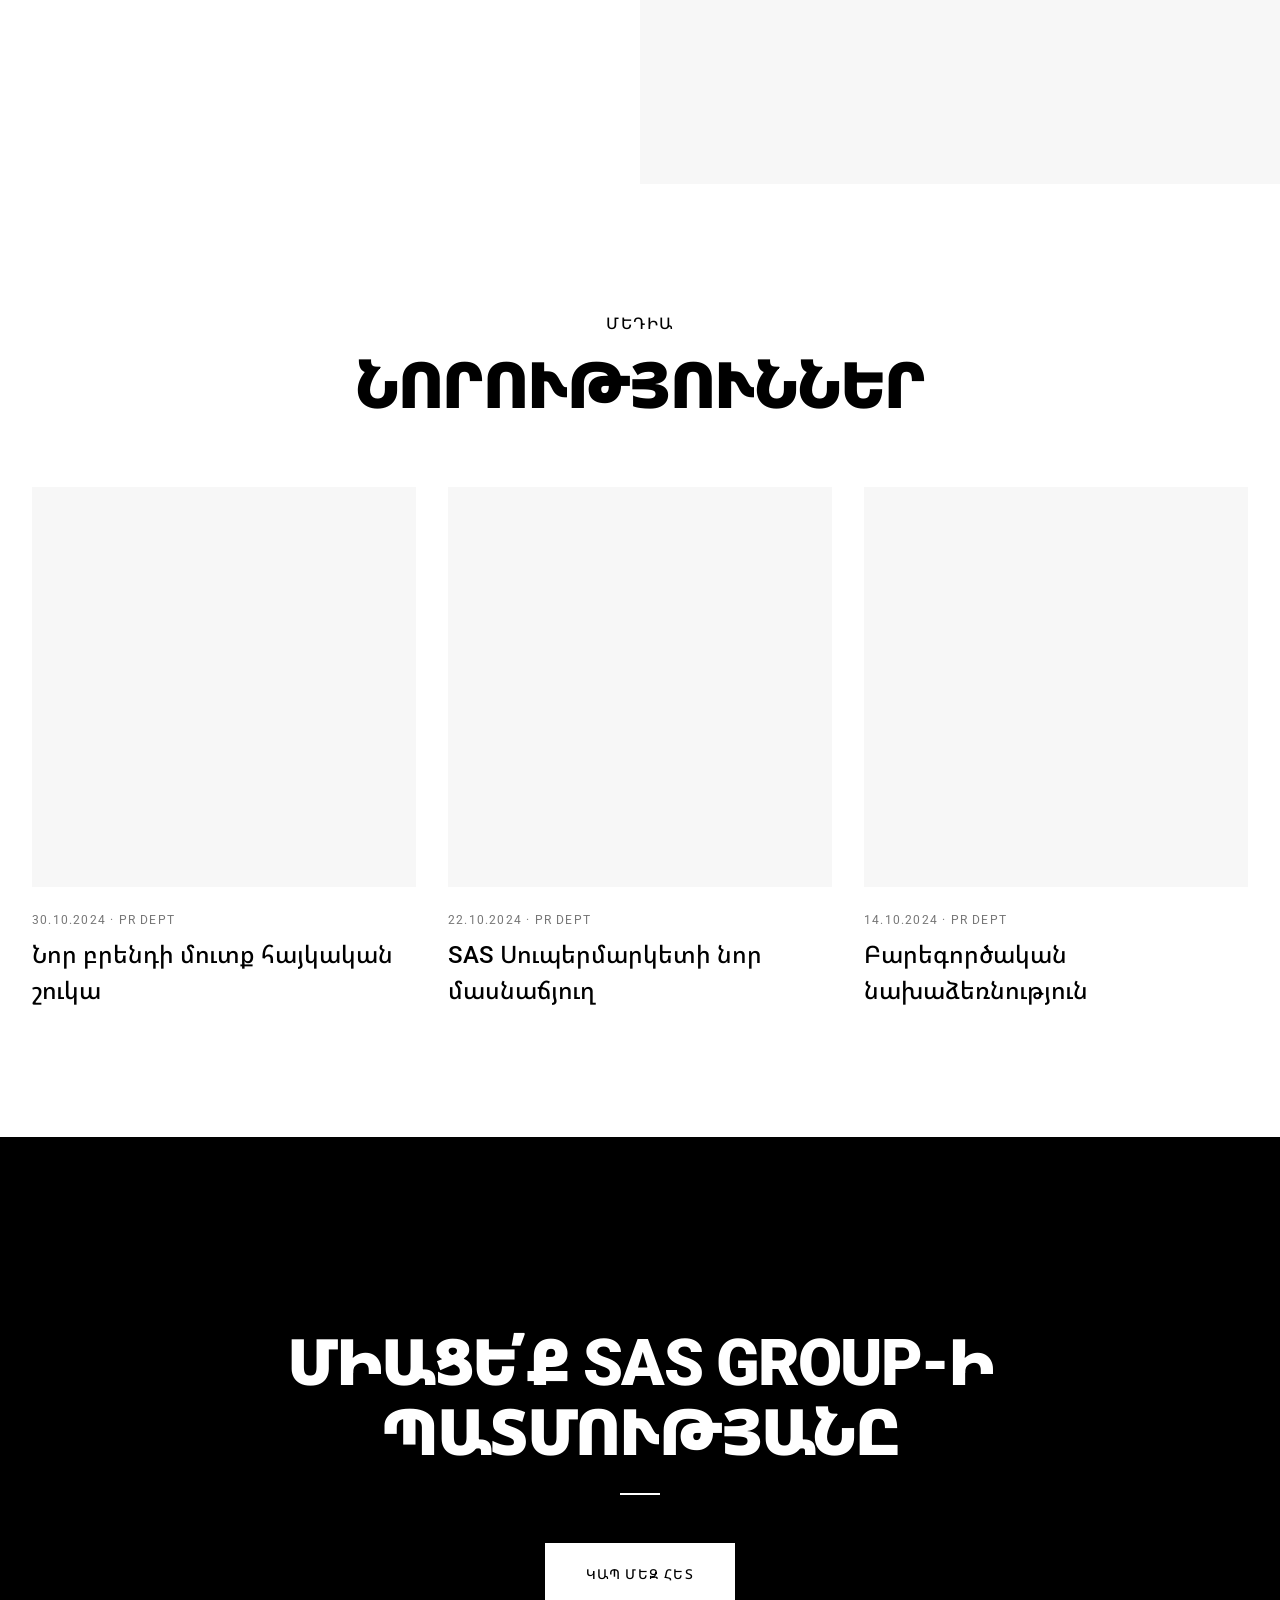
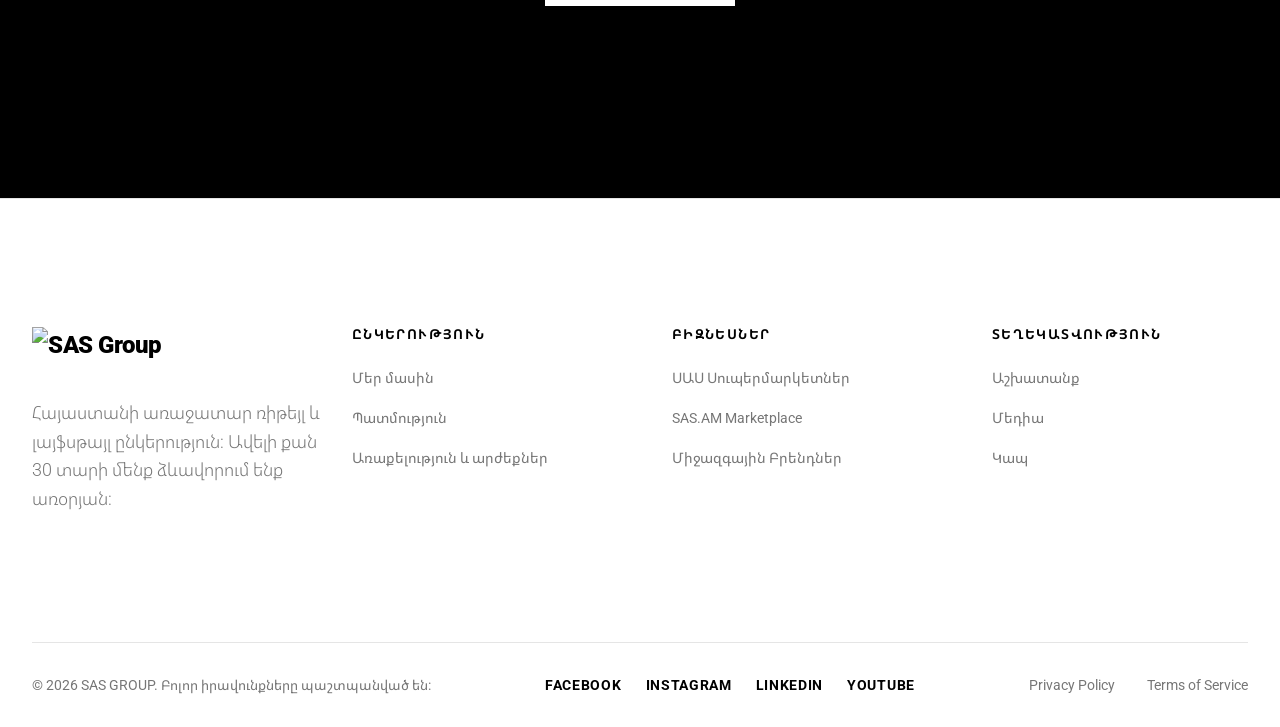
==== commit 44c23721: "Update placeholder text to black" ====
--- a/website/index.html
+++ b/website/index.html
@@ -114,7 +114,7 @@
       display: flex;
       align-items: center;
       justify-content: center;
-      color: var(--grey-300);
+      color: var(--ink);
       font-size: 2rem;
     }
 
@@ -218,7 +218,7 @@
   <!-- Header -->
   <header class="site-header">
     <div class="container nav-container">
-      <a href="index.html" class="logo"><img src="https://cdn.staff.am/staff.am/upload/3/e/c/4/3ec48d49.png.webp" alt="SAS Group" style="height: 32px; width: auto; object-fit: contain;"></a>
+      <a href="index.html" class="logo"><img src="https://vectorseek.com/wp-content/uploads/2023/12/SAS-Group-Logo-Vector.svg-.png" alt="SAS Group" style="height: 32px; width: auto; object-fit: contain;"></a>
       <button class="mobile-menu-btn" aria-label="Toggle menu">
         <svg width="24" height="24" viewBox="0 0 24 24" fill="none" stroke="currentColor" stroke-width="1.5" stroke-linecap="round" stroke-linejoin="round"><line x1="3" y1="12" x2="21" y2="12"></line><line x1="3" y1="6" x2="21" y2="6"></line><line x1="3" y1="18" x2="21" y2="18"></line></svg>
       </button>
@@ -349,7 +349,7 @@
       <div class="footer-grid">
         <div class="footer-col" style="flex: 2; min-width: 300px;">
           <a href="index.html" class="logo" style="margin-bottom: 2rem; display: block;">
-            <img src="https://cdn.staff.am/staff.am/upload/3/e/c/4/3ec48d49.png.webp" alt="SAS Group" style="height: 40px; width: auto; object-fit: contain;">
+            <img src="https://vectorseek.com/wp-content/uploads/2023/12/SAS-Group-Logo-Vector.svg-.png" alt="SAS Group" style="height: 40px; width: auto; object-fit: contain;">
           </a>
           <p class="text-muted" style="max-width: 400px;">Հայաստանի առաջատար ռիթեյլ և լայֆսթայլ ընկերություն: Ավելի քան 30 տարի մենք ձևավորում ենք առօրյան:</p>
         </div>
--- a/website/css/style.css
+++ b/website/css/style.css
@@ -126,19 +126,10 @@
   left: 0;
   width: 100%;
   z-index: 100;
-  background: transparent;
-  transition: background-color var(--transition-fast), color var(--transition-fast);
-  color: var(--white);
-}
-
-.site-header.scrolled {
   background: var(--white);
   color: var(--ink);
   border-bottom: 1px solid var(--grey-300);
-}
-
-.site-header.dark-mode {
-  color: var(--ink); /* Used for pages without a dark hero */
+  transition: all var(--transition-fast);
 }
 
 .nav-container {
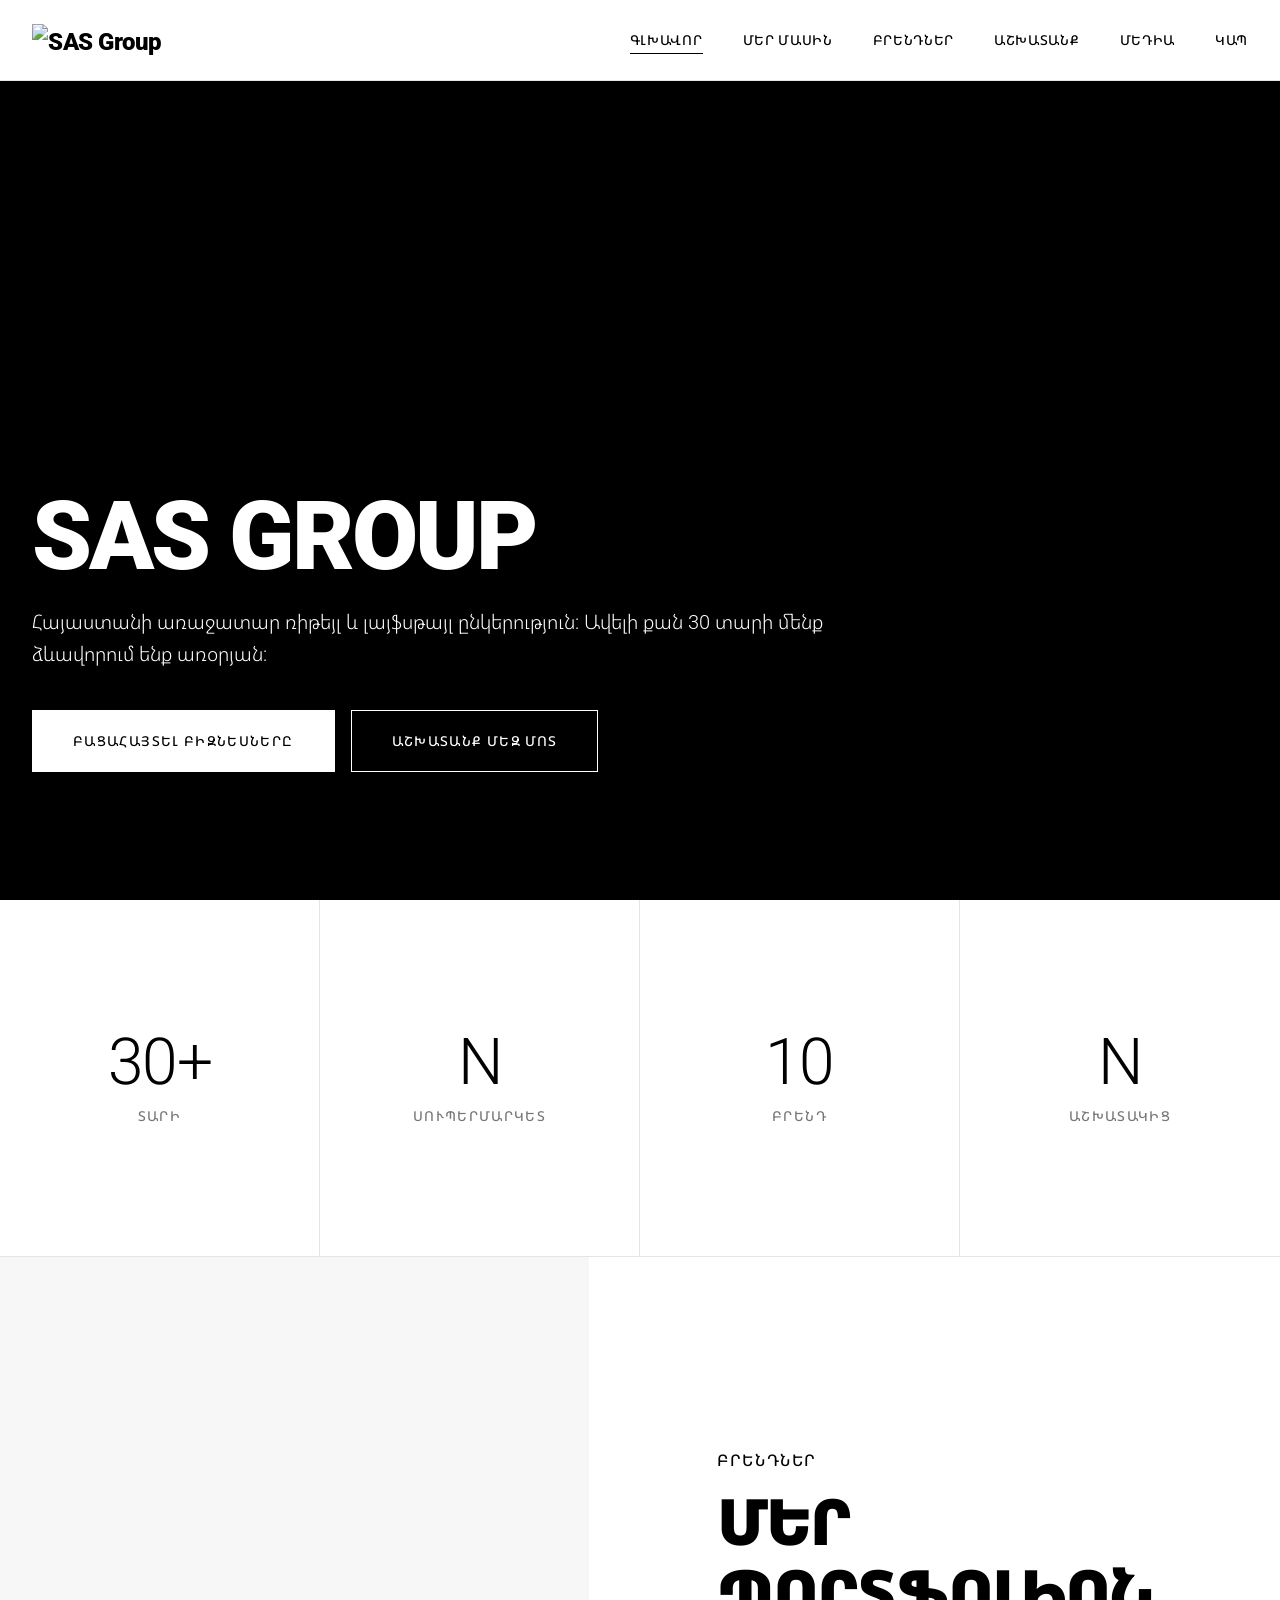
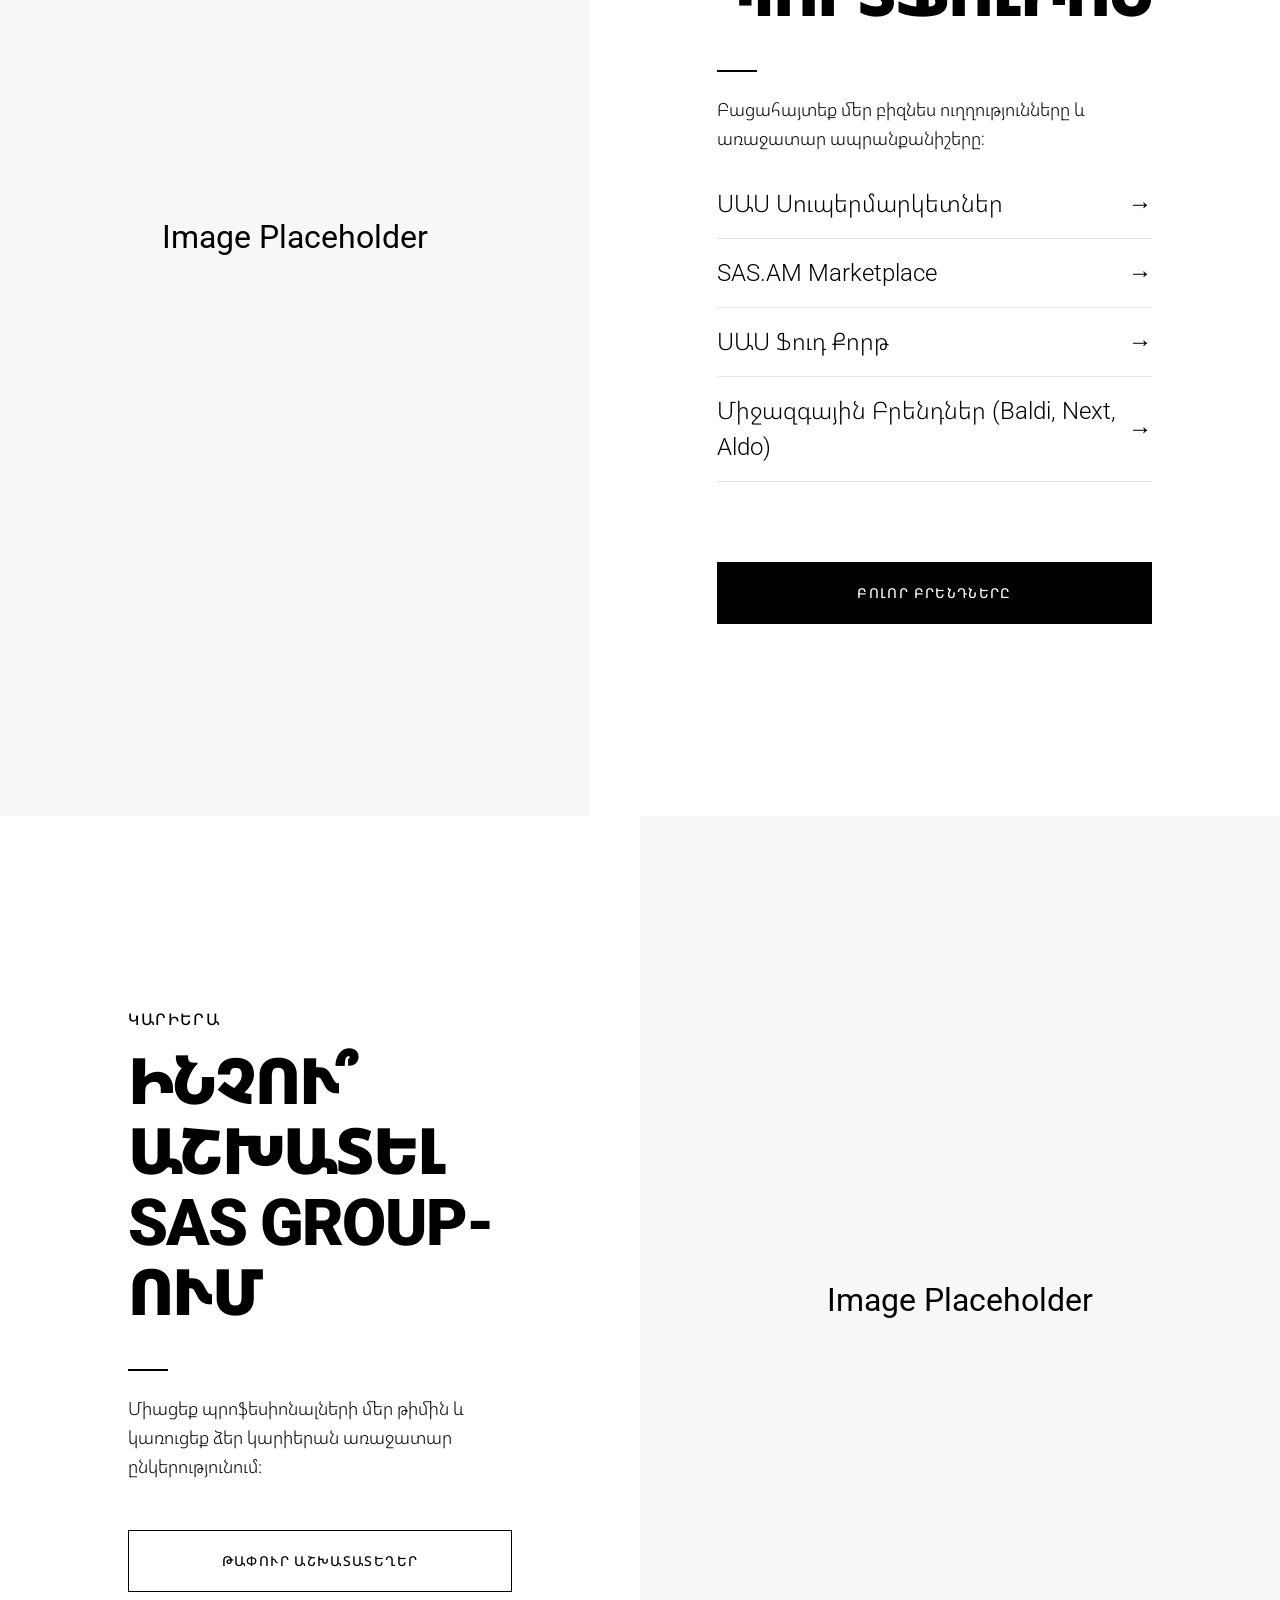
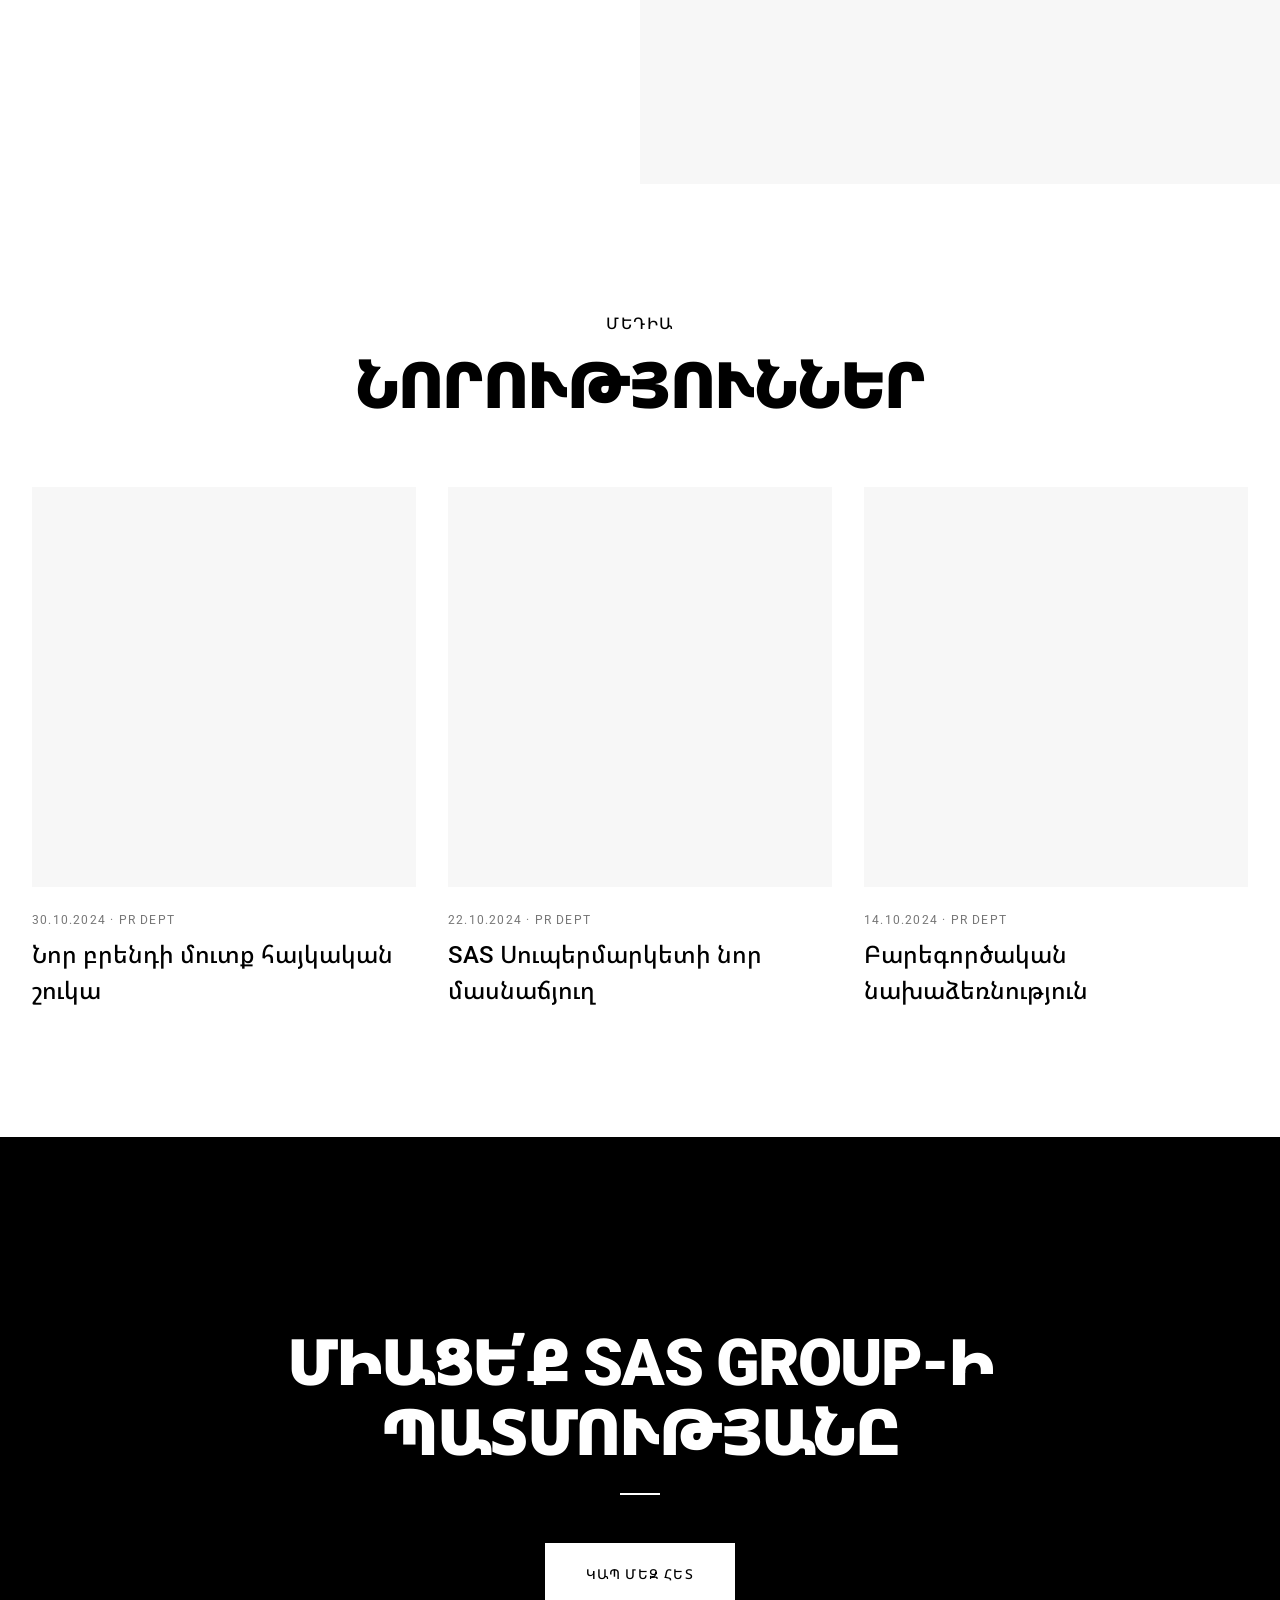
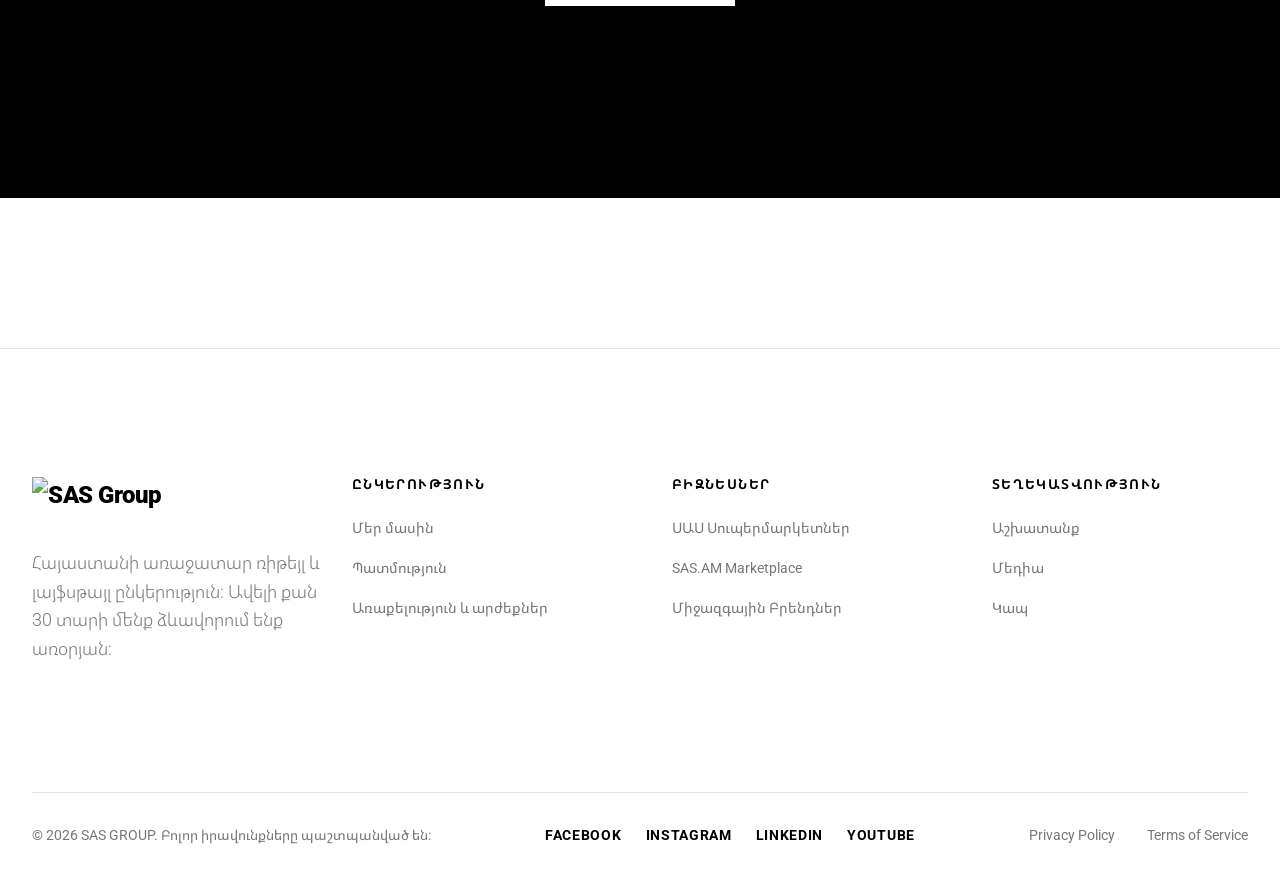
==== commit 03addc1a: "Add Google Maps to Home and Contact pages" ====
--- a/website/index.html
+++ b/website/index.html
@@ -341,6 +341,11 @@
         </div>
       </div>
     </section>
+
+    <!-- Location Map -->
+    <section class="edge-to-edge fade-in-up" style="display: flex;">
+      <iframe src="https://www.google.com/maps/embed?pb=!1m18!1m12!1m3!1d3048.0183982206!2d44.522442000000005!3d40.186403999999996!2m3!1f0!2f0!3f0!3m2!1i1024!2i768!4f13.1!3m3!1m2!1s0x406abc6aef7c6f31%3A0xa9f2404624cbffe3!2sSAS!5e0!3m2!1sen!2sam!4v1780414947667!5m2!1sen!2sam" width="100%" height="450" style="border:0;" allowfullscreen="" loading="lazy" referrerpolicy="no-referrer-when-downgrade"></iframe>
+    </section>
   </main>
 
   <!-- Footer -->
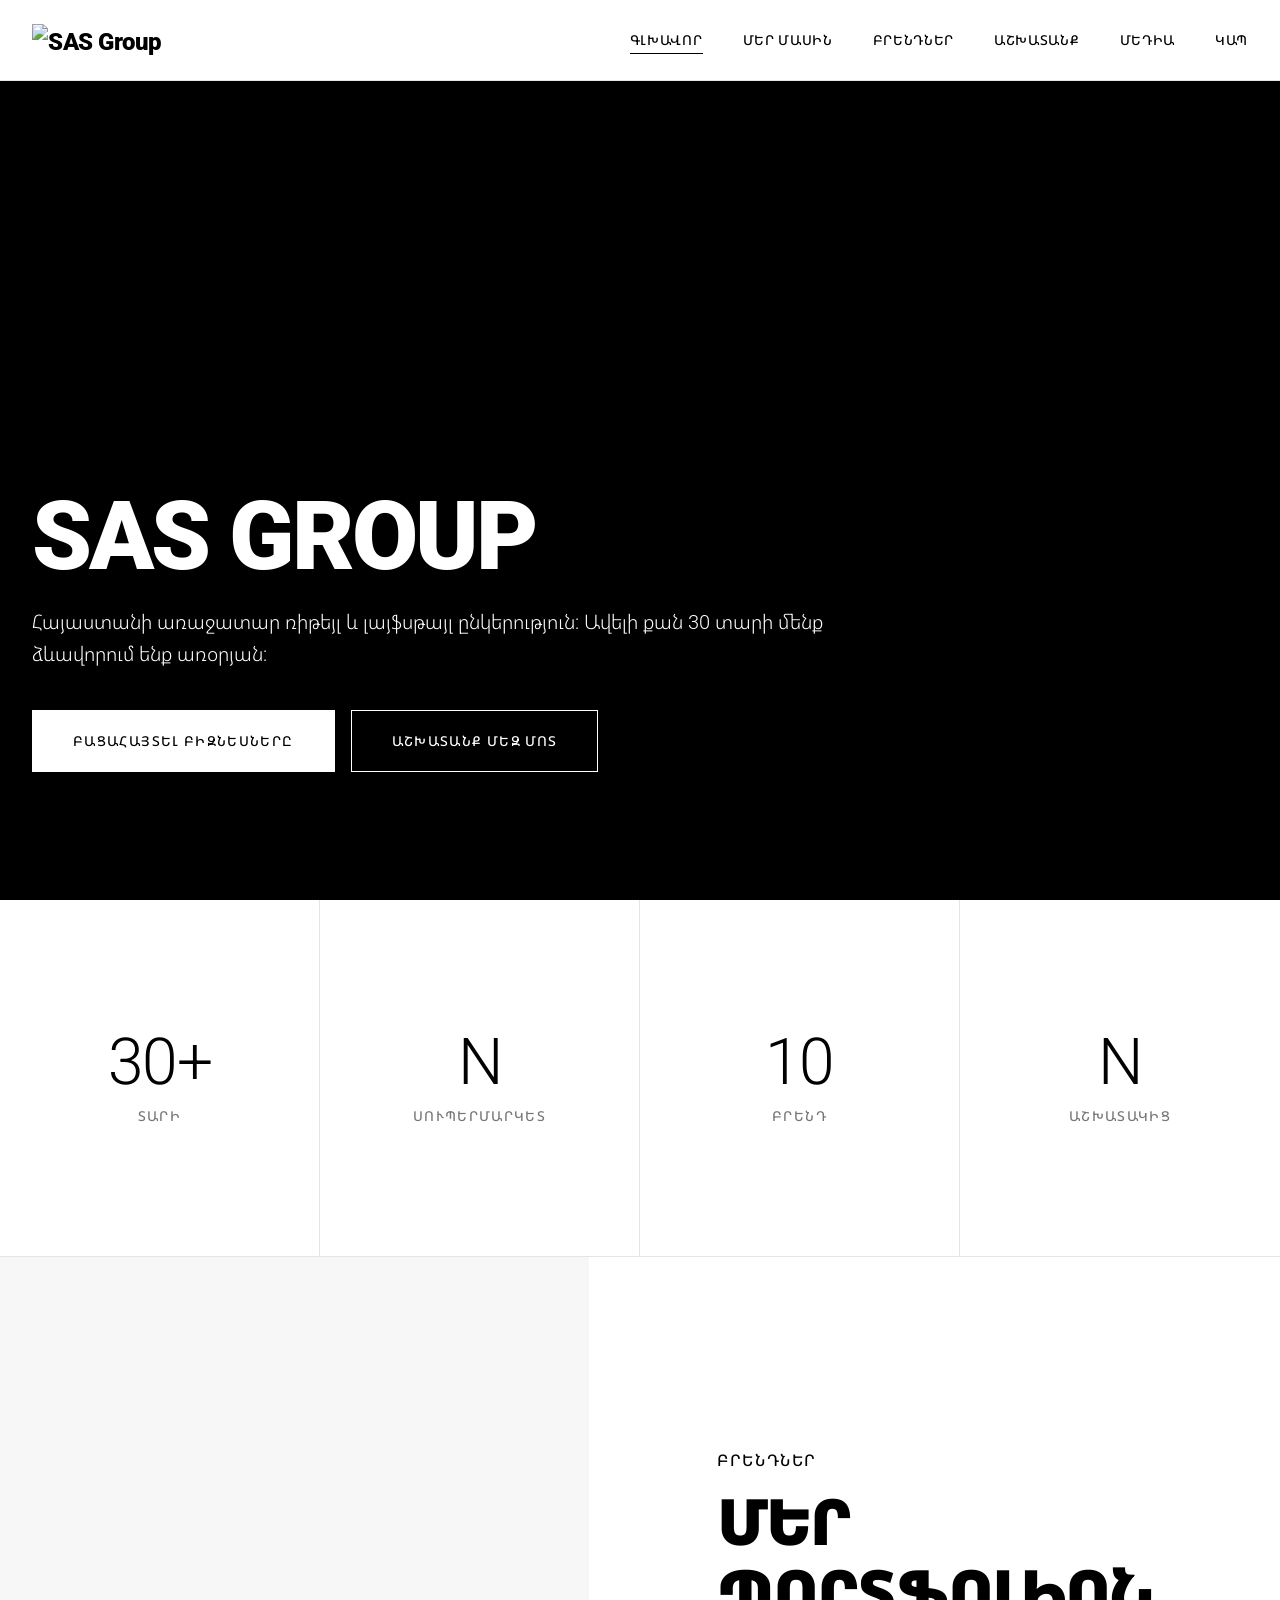
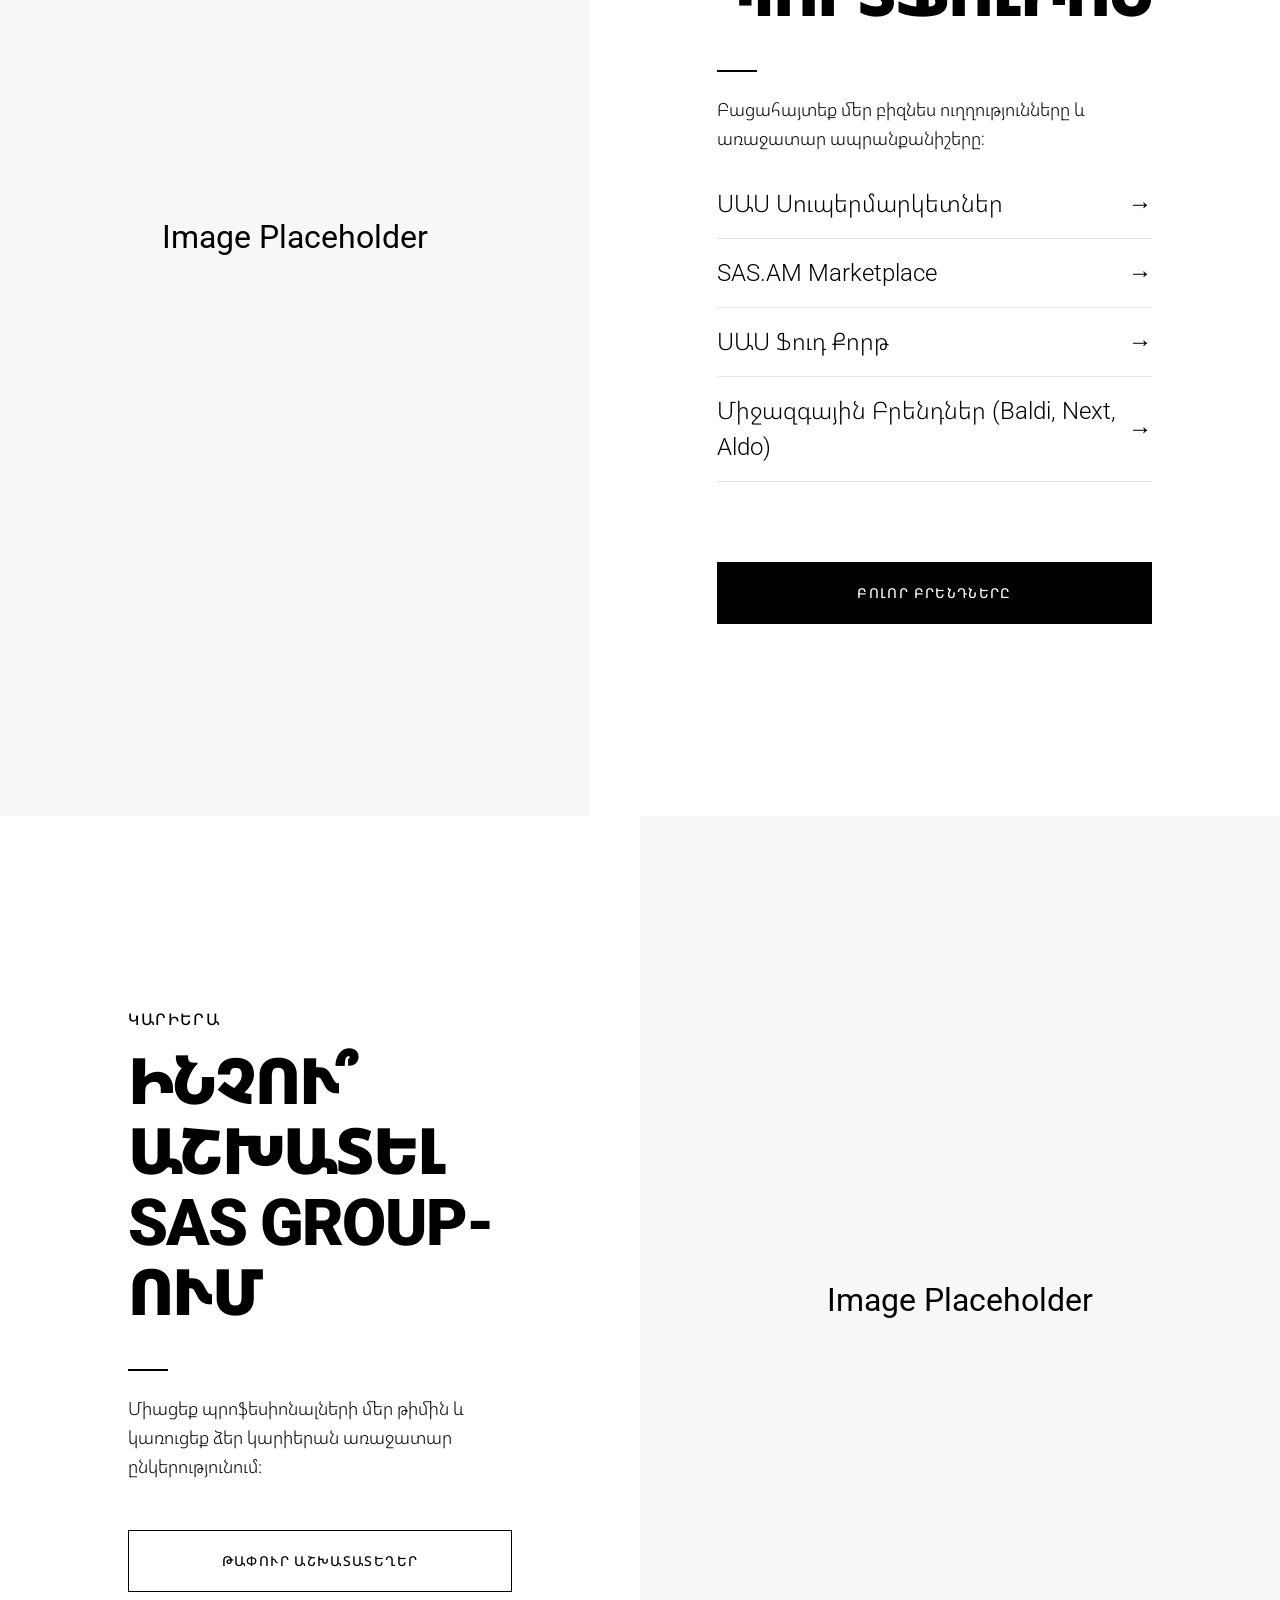
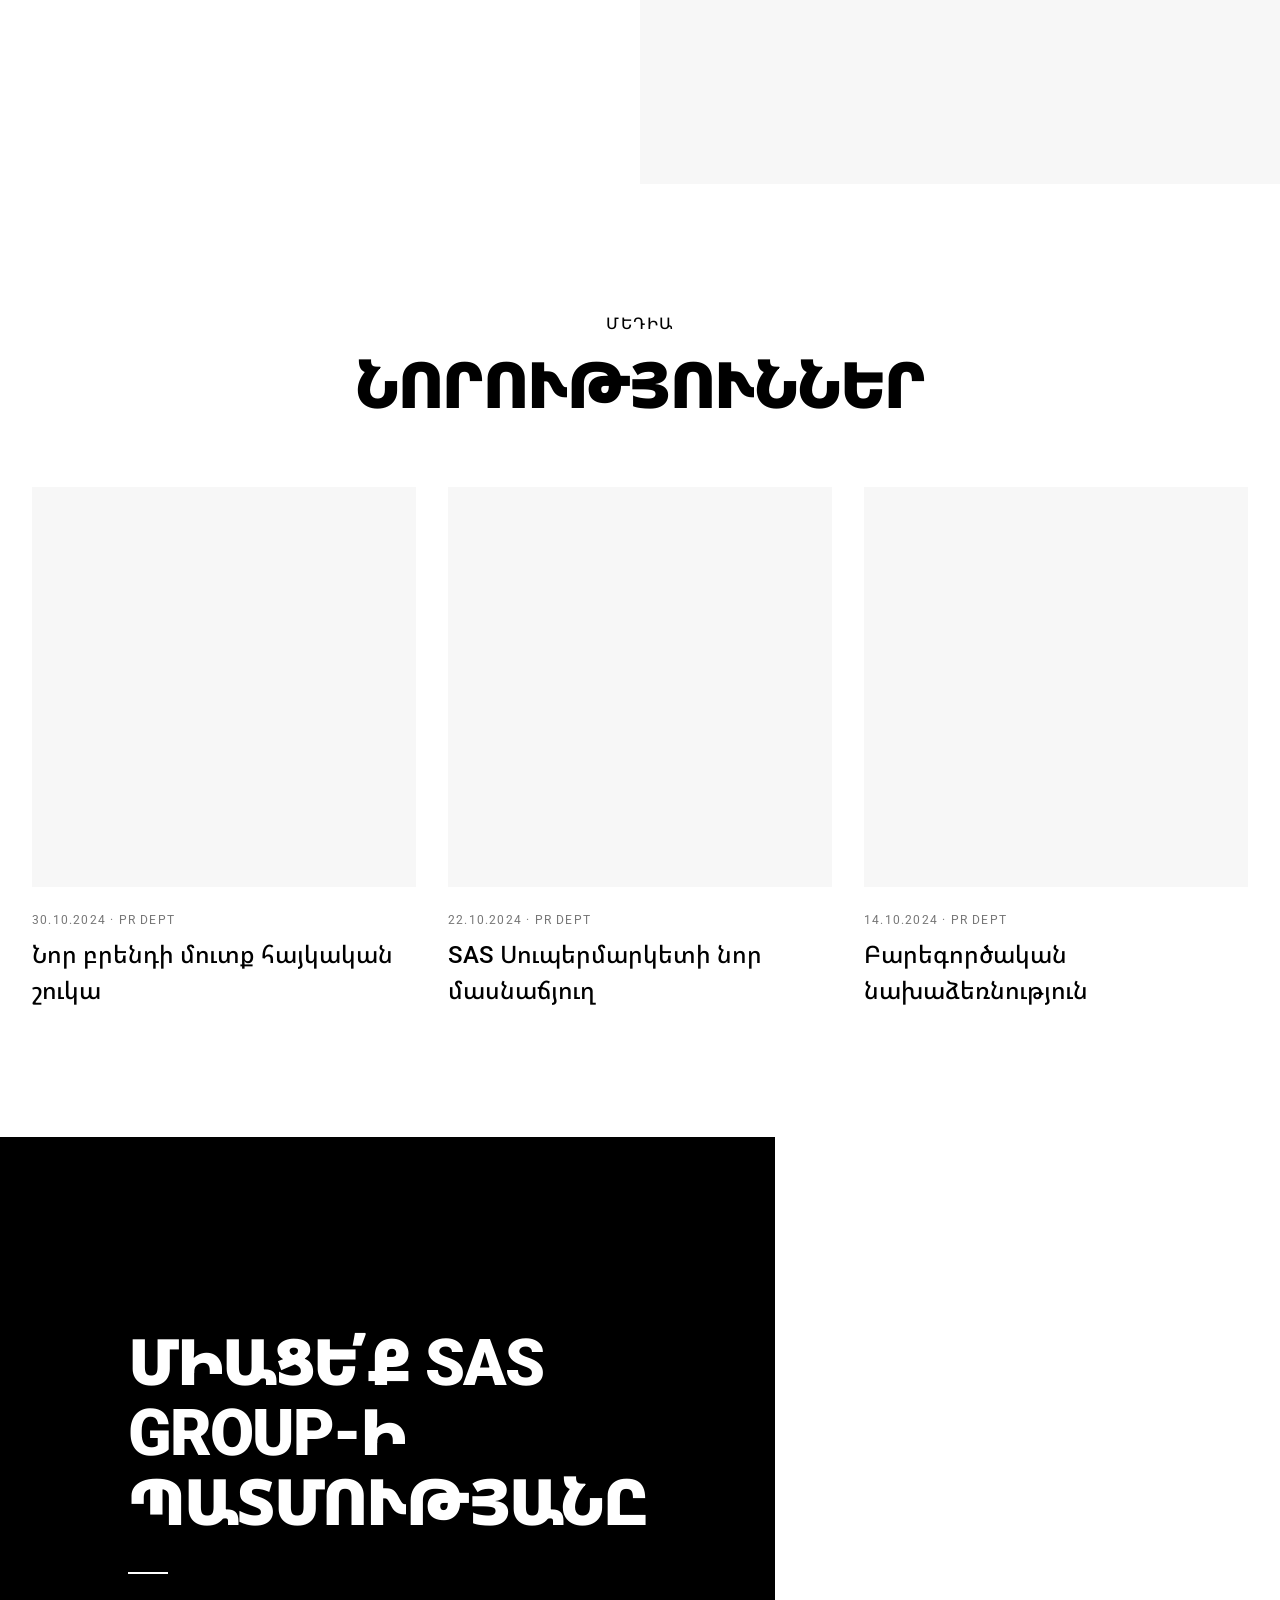
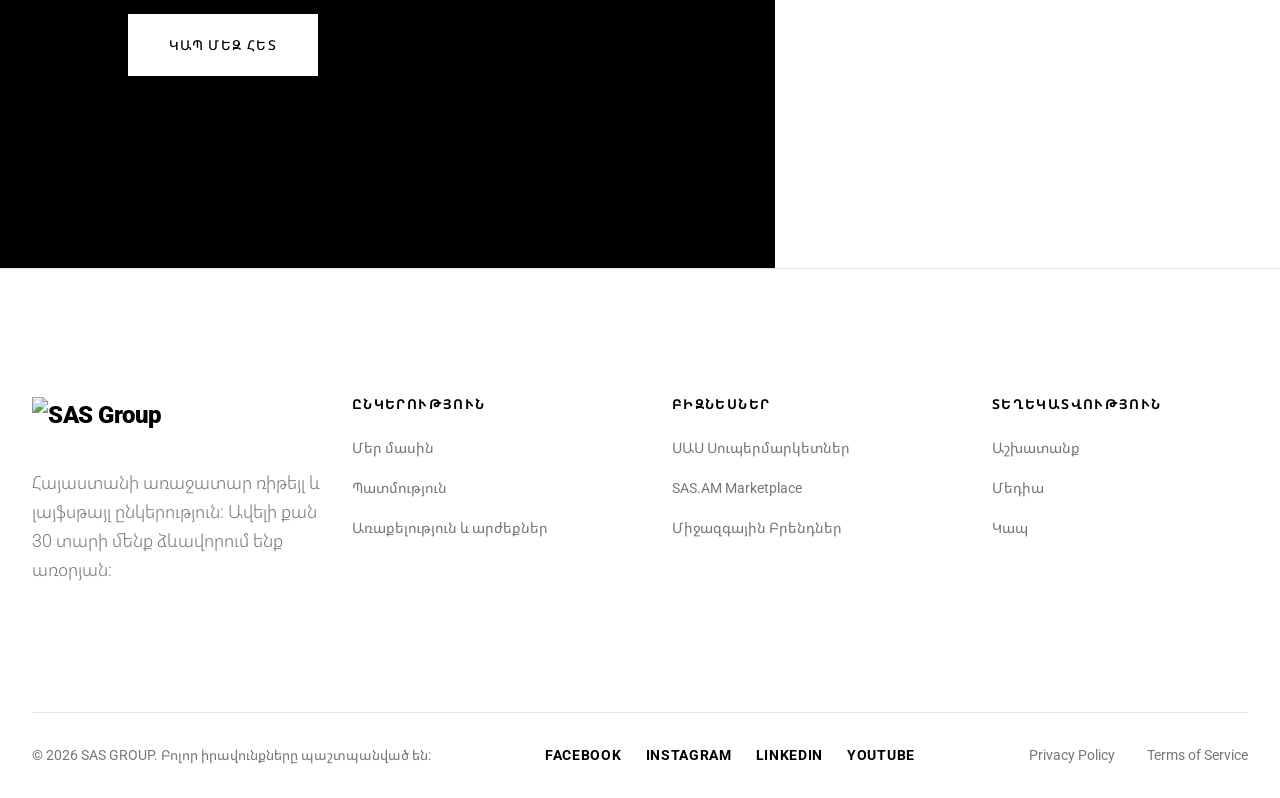
==== commit 15d35ebf: "Update CTA layout to include map" ====
--- a/website/index.html
+++ b/website/index.html
@@ -331,20 +331,18 @@
       </div>
     </section>
 
-    <!-- Minimal CTA -->
-    <section class="cta-minimal edge-to-edge fade-in-up">
-      <div class="container">
-        <h2>Միացե՛ք SAS Group-ի պատմությանը</h2>
-        <div class="divider-short divider-center" style="background-color: var(--white);"></div>
-        <div style="margin-top: 3rem;">
+    <!-- CTA & Map Split -->
+    <section class="brand-showcase edge-to-edge fade-in-up" style="min-height: 450px;">
+      <div class="brand-showcase-content" style="background: var(--ink); color: var(--white); justify-content: center;">
+        <h2 style="color: var(--white);">Միացե՛ք SAS Group-ի պատմությանը</h2>
+        <div class="divider-short" style="background-color: var(--white); margin: 1rem 0 2.5rem 0;"></div>
+        <div>
           <a href="contact.html" class="btn btn-white">Կապ մեզ հետ</a>
         </div>
       </div>
-    </section>
-
-    <!-- Location Map -->
-    <section class="edge-to-edge fade-in-up" style="display: flex;">
-      <iframe src="https://www.google.com/maps/embed?pb=!1m18!1m12!1m3!1d3048.0183982206!2d44.522442000000005!3d40.186403999999996!2m3!1f0!2f0!3f0!3m2!1i1024!2i768!4f13.1!3m3!1m2!1s0x406abc6aef7c6f31%3A0xa9f2404624cbffe3!2sSAS!5e0!3m2!1sen!2sam!4v1780414947667!5m2!1sen!2sam" width="100%" height="450" style="border:0;" allowfullscreen="" loading="lazy" referrerpolicy="no-referrer-when-downgrade"></iframe>
+      <div style="display: flex; height: 100%; min-height: 400px;">
+        <iframe src="https://www.google.com/maps/embed?pb=!1m18!1m12!1m3!1d3048.0183982206!2d44.522442000000005!3d40.186403999999996!2m3!1f0!2f0!3f0!3m2!1i1024!2i768!4f13.1!3m3!1m2!1s0x406abc6aef7c6f31%3A0xa9f2404624cbffe3!2sSAS!5e0!3m2!1sen!2sam!4v1780414947667!5m2!1sen!2sam" width="100%" height="100%" style="border:0;" allowfullscreen="" loading="lazy" referrerpolicy="no-referrer-when-downgrade"></iframe>
+      </div>
     </section>
   </main>
 
